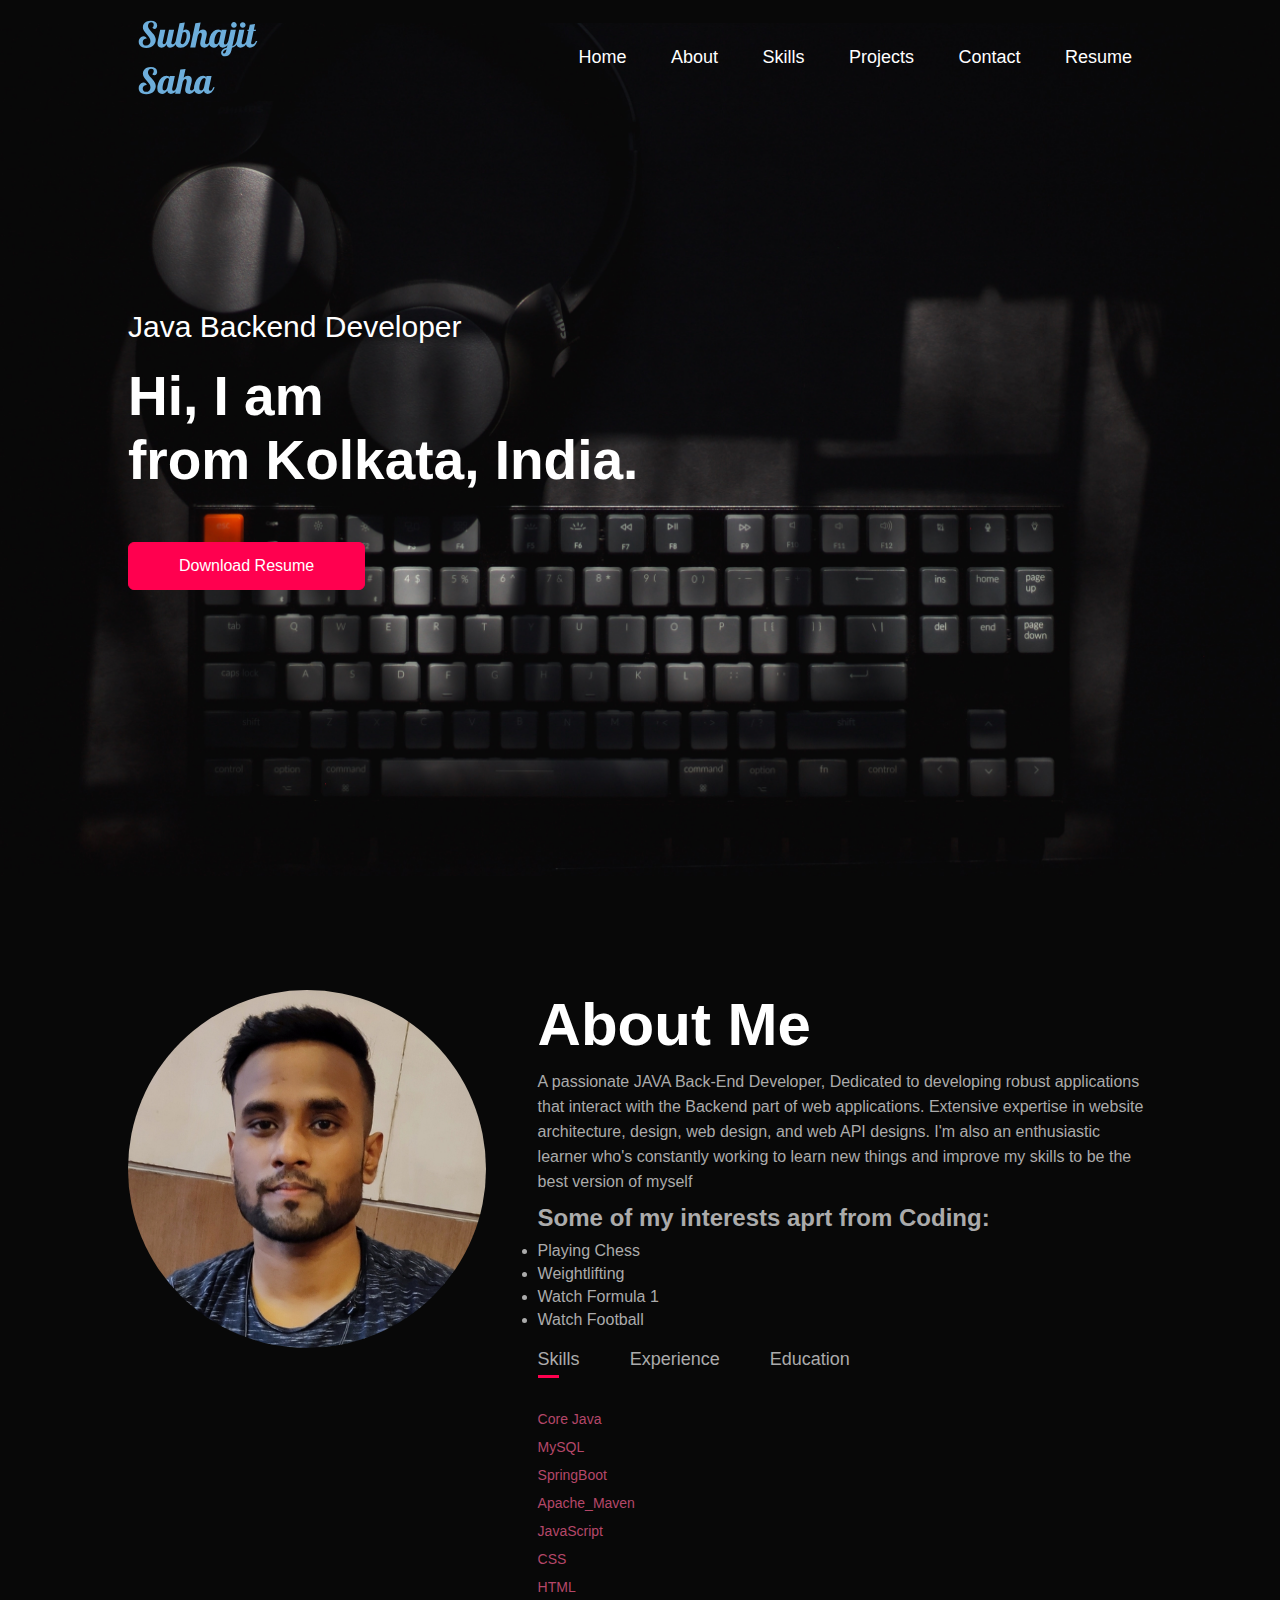
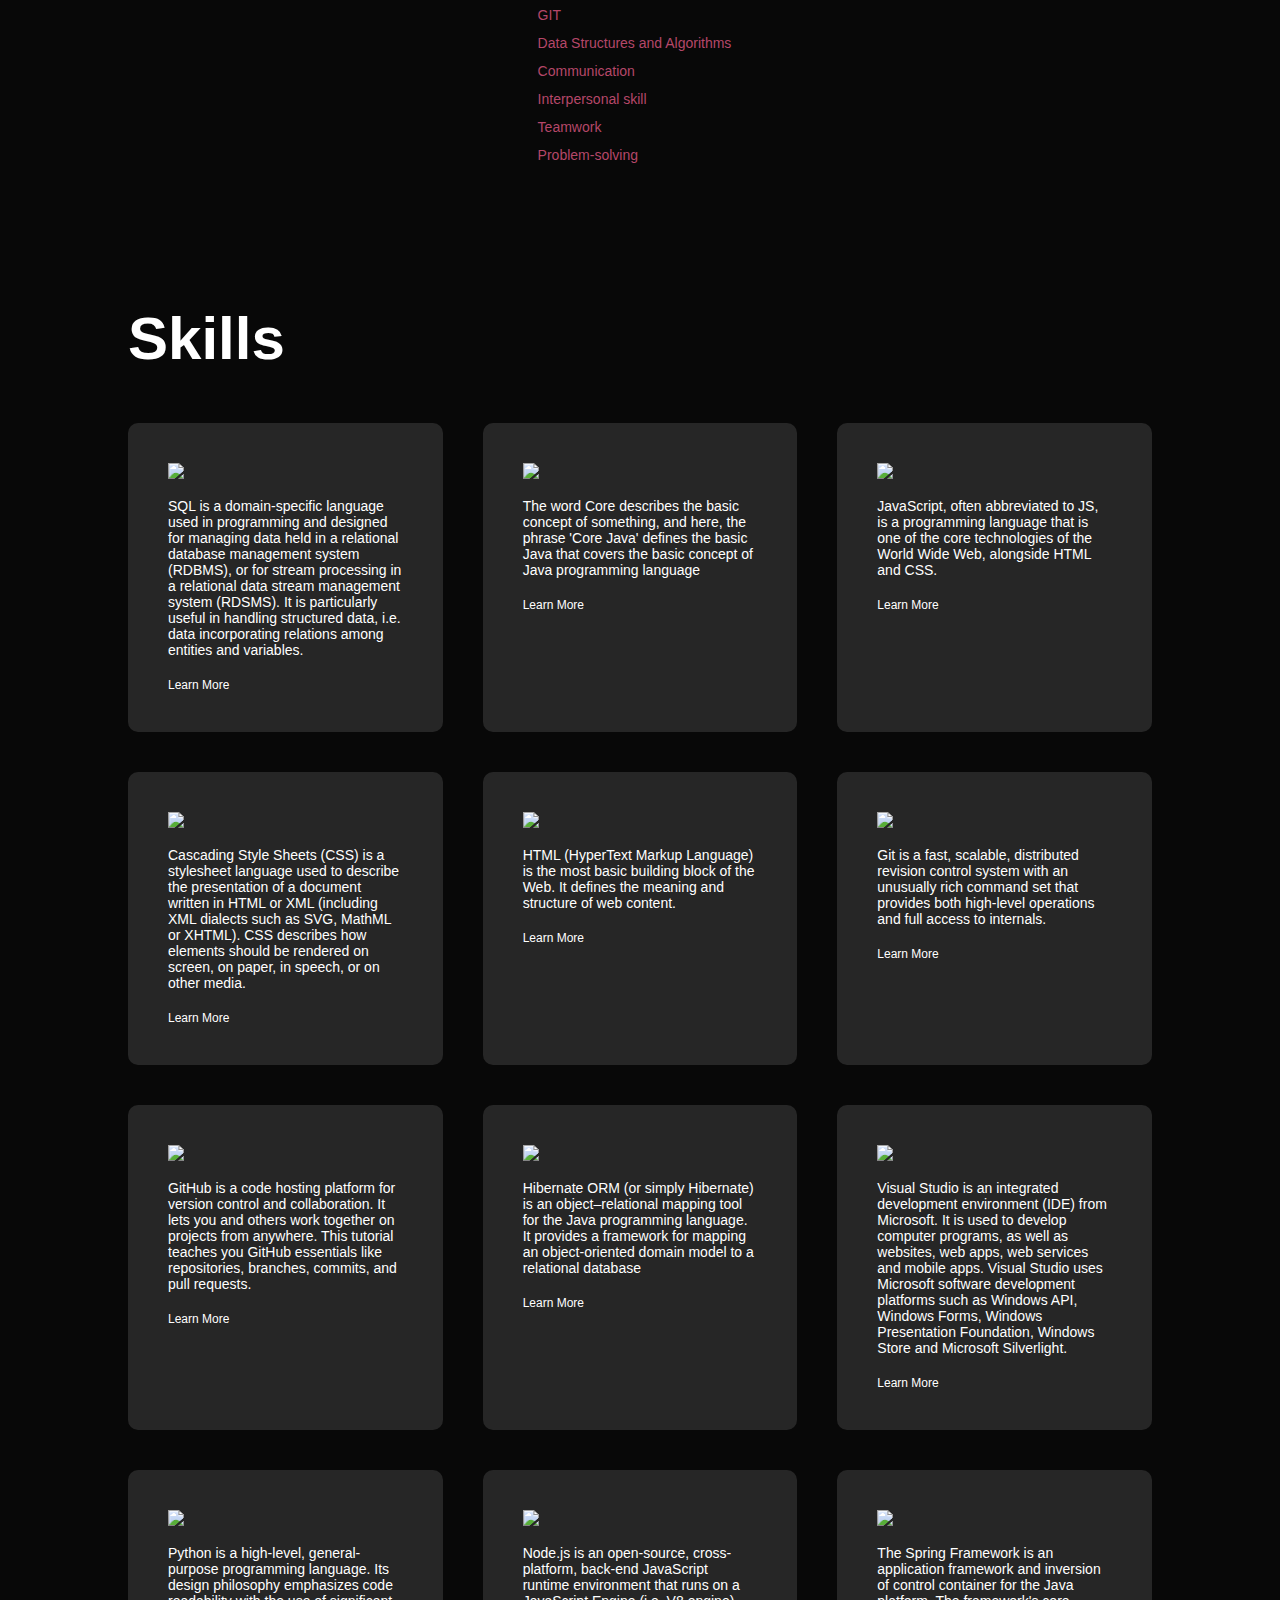
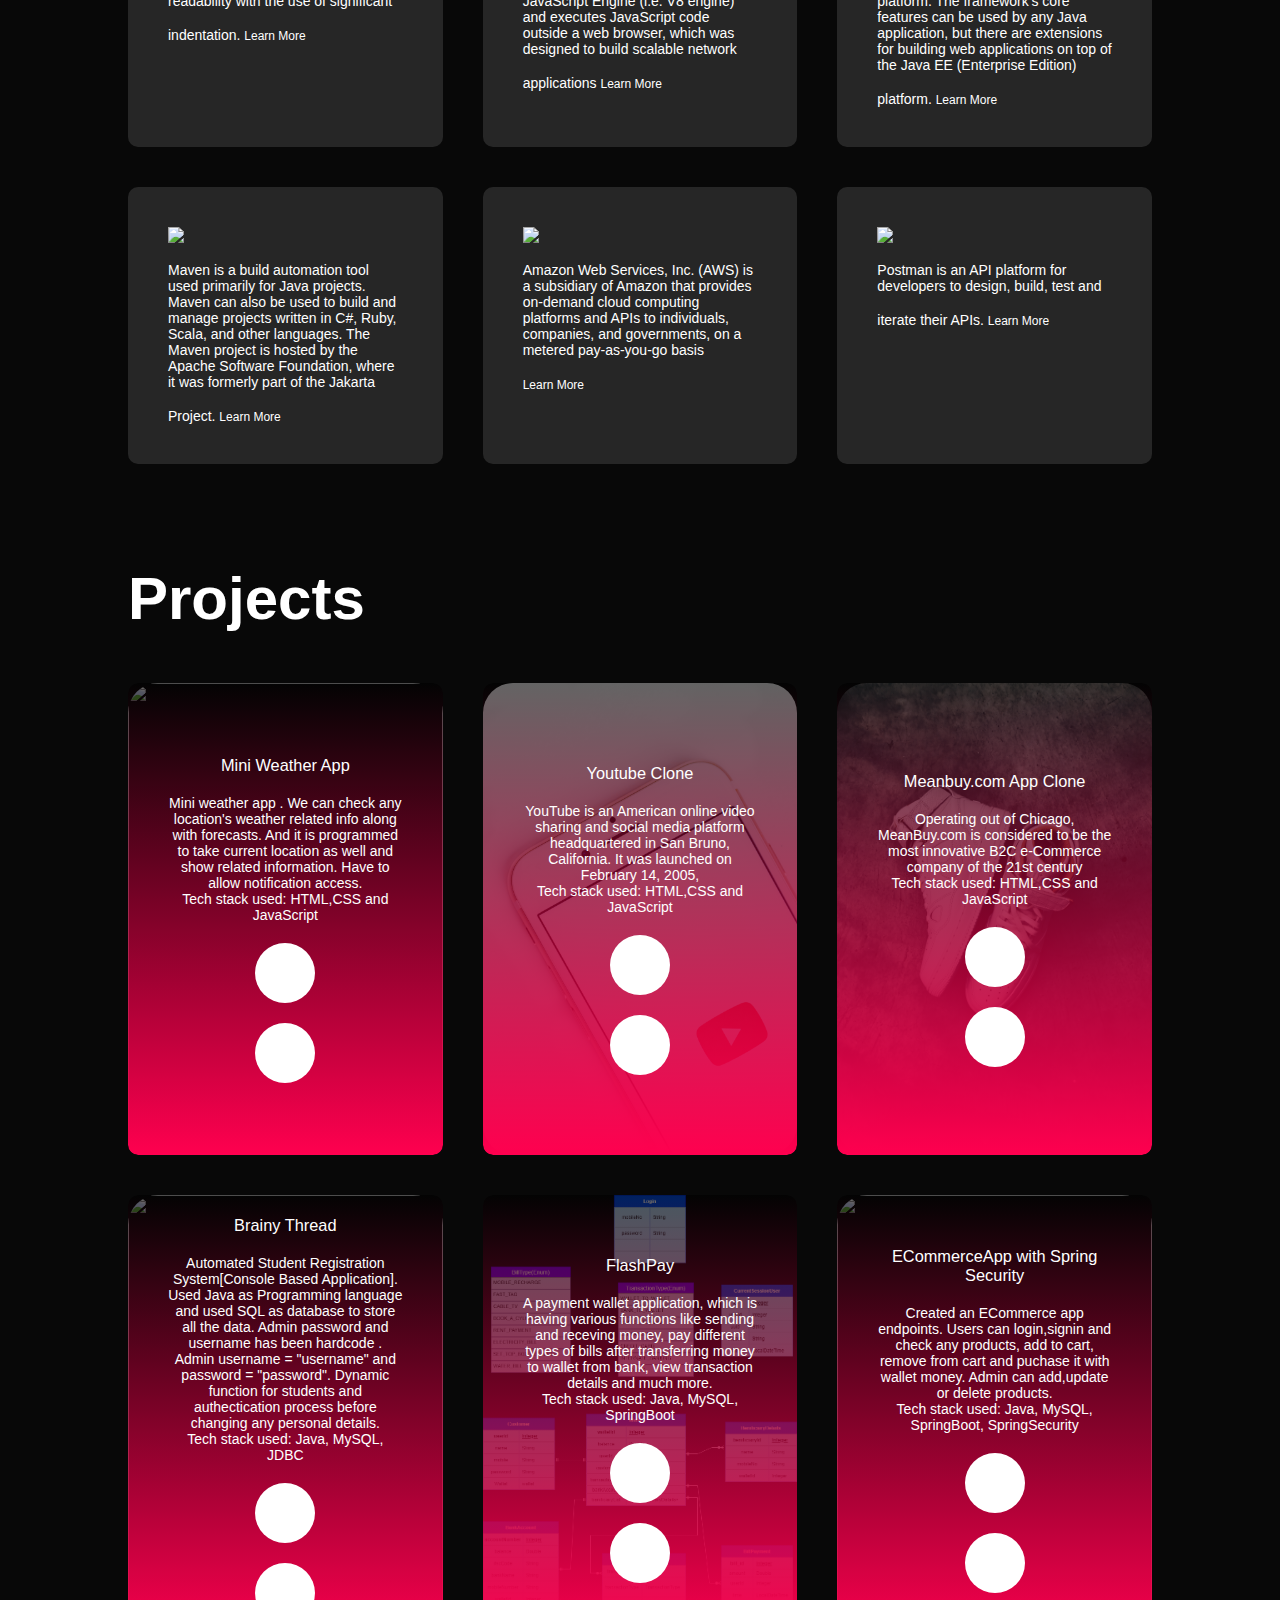
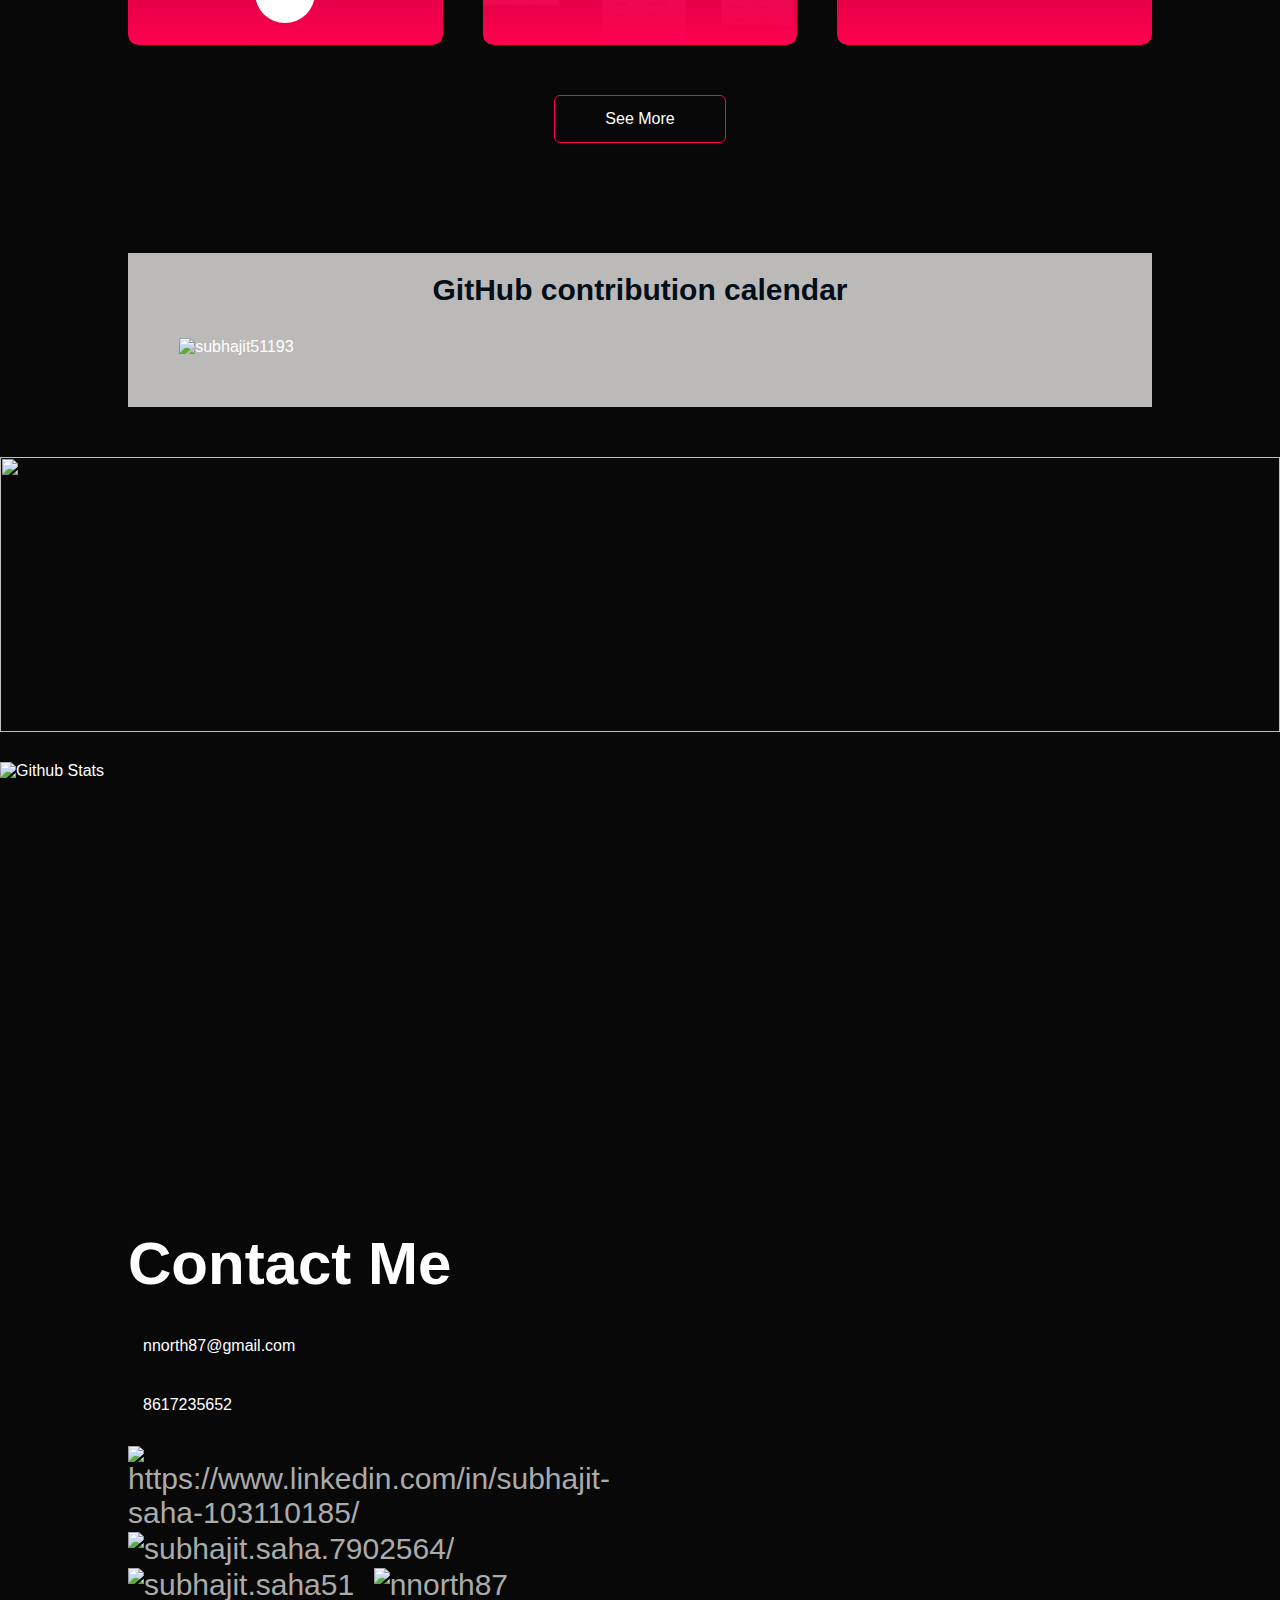
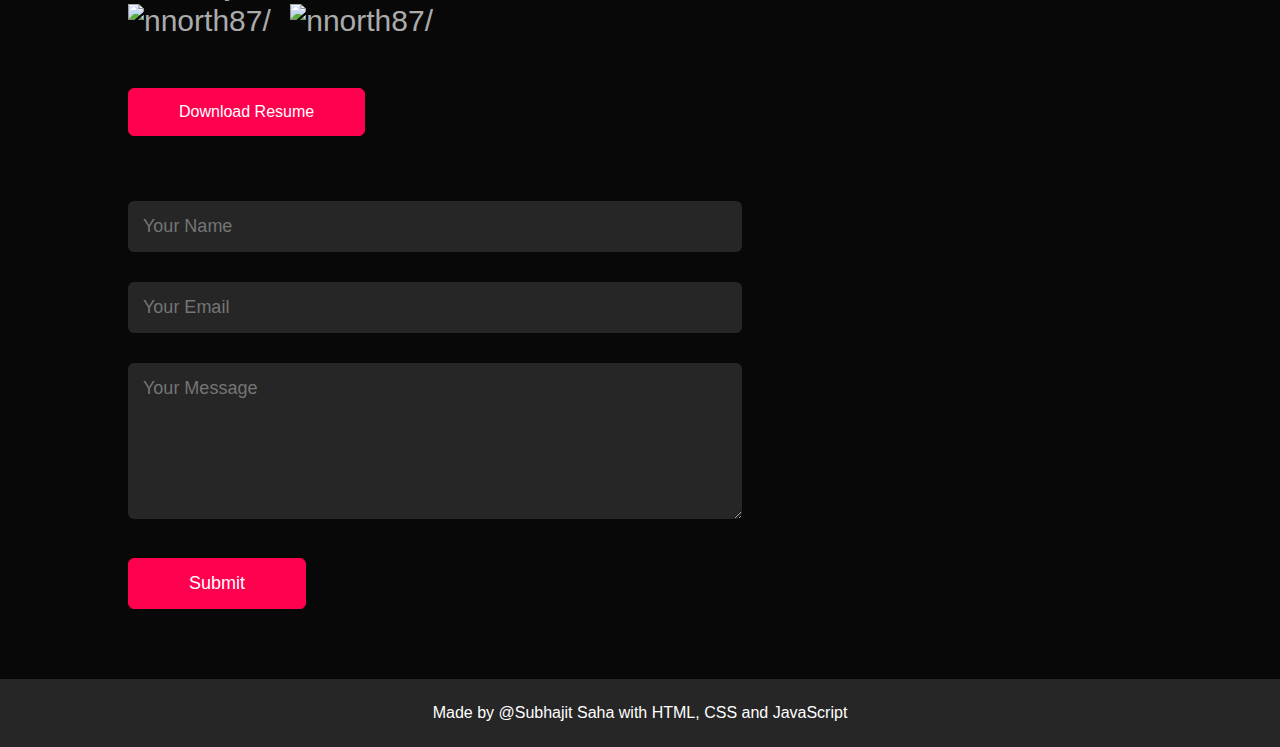
==== index.html @ 87688864 "updated" ====
<!DOCTYPE html>
<html lang="en">
  <script src="https://cdnjs.cloudflare.com/ajax/libs/typed.js/2.0.12/typed.min.js"></script>
  <head>
    <meta charset="UTF-8" />
    <meta http-equiv="X-UA-Compatible" content="IE=edge" />
    <meta name="viewport" content="width=device-width, initial-scale=1.0" />
    <title>SubhajitSaha-Portfolio</title>
    <link rel="stylesheet" href="style.css" />
    <link
      rel="stylesheet"
      href="https://unpkg.com/github-calendar@latest/dist/github-calendar-responsive.css"
    />
    <script
      src="https://kit.fontawesome.com/d933cbcb33.js"
      crossorigin="anonymous"
    ></script>
    <script src="https://unpkg.com/github-calendar@latest/dist/github-calendar.min.js"></script>
  </head>
  <body>
    <div id="header">
      <div class="container">
        <nav id="navbar">
          <img src="/Images/logo.svg" class="logo" />
          <ul id="sidemenu">
            <li><a href="#header">Home</a></li>
            <li><a href="#about">About</a></li>
            <li><a href="#services">Skills</a></li>
            <li><a href="#projects">Projects</a></li>
            <li><a href="#contact">Contact</a></li>
            <li>
              <a href="/CV/Subhajit_Saha_Resume.pdf" download class=""
                >Resume</a
              >
            </li>
            <!-- <i class="fa-sharp fa-solid fa-xmark"></i> -->
            <i class="fas fa-times" onclick="closemenu()"></i>
          </ul>
          <i class="fas fa-bars" onclick="openmenu()"></i>
        </nav>
        <div class="header-text">
          <p>Java Backend Developer</p>
          <h1>
            Hi, I am <span class="typing"></span><br />from Kolkata, India.
          </h1>
        </div>
        <a href="/CV/Subhajit_Saha_Resume.pdf" download class="btn btn2"
          >Download Resume</a
        >
        <!-- <a href="/CV/Subhajit_resume.pdf" class="btn">Download Resume</a> -->
      </div>
    </div>

    <!-- ============================ABOUT=========================================== -->

    <div id="about">
      <div class="container">
        <div class="row">
          <div class="about-col-1">
            <img src="/Images/T034U5VTU6T-U039U0AJQKU-91b35557389d-512.jpeg" />
          </div>
          <div class="about-col-2">
            <h1 class="sub-title">About Me</h1>
            <p>
              A passionate JAVA Back-End Developer, Dedicated to developing
              robust applications that interact with the Backend part of web
              applications. Extensive expertise in website architecture, design,
              web design, and web API designs. I'm also an enthusiastic learner
              who's constantly working to learn new things and improve my skills
              to be the best version of myself
            </p>
            <h2>Some of my interests aprt from Coding:</h2>
            <li>Playing Chess</li>
            <li>Weightlifting</li>
            <li>Watch Formula 1</li>
            <li>Watch Football</li>
            <div class="tab-titles">
              <p class="tab-links active-link" onclick="opentab('skills')">
                Skills
              </p>
              <p class="tab-links" onclick="opentab('experience')">
                Experience
              </p>
              <p class="tab-links" onclick="opentab('education')">Education</p>
            </div>
            <div class="tab-contents active-tab" id="skills">
              <ul>
                <li><span>Core Java</span><br /></li>
                <li><span>MySQL</span><br /></li>
                <li><span>SpringBoot</span><br /></li>
                <li><span>Apache_Maven</span><br /></li>
                <li><span>JavaScript</span><br /></li>
                <li><span>CSS</span><br /></li>
                <li><span>HTML</span><br /></li>
                <li><span>GIT</span><br /></li>
                <li><span>Data Structures and Algorithms</span><br /></li>
                <li><span>Communication</span><br /></li>
                <li><span>Interpersonal skill</span><br /></li>
                <li><span>Teamwork</span><br /></li>
                <li><span>Problem-solving</span><br /></li>
              </ul>
            </div>
            <div class="tab-contents" id="experience">
              <ul>
                <li>
                  <span>2021 - 2022</span><br />SDS Associate (C)[S] at
                  Amazon.com(Temporary Profile).
                </li>
                <li><span>2018 - 2021</span><br />CSA at Concentrix</li>
                <li><span>2017 - 2018</span><br />CCE at Aegis Limited</li>
              </ul>
            </div>
            <div class="tab-contents" id="education">
              <ul>
                <li>
                  <span>2022</span><br />Full Stack Web Development from Masai
                  School
                </li>
                <li>
                  <span>2014</span><br />BCS from Indira Gandhi National Open
                  University(Incomplete)
                </li>
                <li>
                  <span>2011</span><br />HS from Bagmari Manicktala Govt
                  Sponsored Higher Secondary School
                </li>
              </ul>
            </div>
          </div>
        </div>
      </div>
    </div>

    <!-- ================================================Toolkits================================ -->

    <div id="services">
      <div class="container">
        <h1 class="sub-title">Skills</h1>
        <div class="services-list">
          <div>
            <img
              height="64px"
              src="https://www.vectorlogo.zone/logos/mysql/mysql-ar21.svg"
            />
            <br />
            <br />
            <p>
              SQL is a domain-specific language used in programming and designed
              for managing data held in a relational database management system
              (RDBMS), or for stream processing in a relational data stream
              management system (RDSMS). It is particularly useful in handling
              structured data, i.e. data incorporating relations among entities
              and variables.
            </p>
            <a href="https://en.wikipedia.org/wiki/SQL" target="_blank"
              >Learn More</a
            >
          </div>
          <div>
            <img
              height="64px"
              src="https://www.vectorlogo.zone/logos/java/java-ar21.svg"
            />
            <br />
            <br />
            <p>
              The word Core describes the basic concept of something, and here,
              the phrase 'Core Java' defines the basic Java that covers the
              basic concept of Java programming language
            </p>
            <a
              href="https://www.javatpoint.com/what-is-core-java#:~:text=The%20Java%20SE%20is%20a,quite%20familiar%20Java%20SE%20implementation."
              target="_blank"
              >Learn More</a
            >
          </div>
          <div>
            <img
              height="64px"
              src="https://cdn.svgporn.com/logos/javascript.svg"
            />
            <br />
            <br />
            <p>
              JavaScript, often abbreviated to JS, is a programming language
              that is one of the core technologies of the World Wide Web,
              alongside HTML and CSS.
            </p>
            <a
              href="https://developer.mozilla.org/en-US/docs/Web/JavaScript"
              target="_blank"
              >Learn More</a
            >
          </div>
          <div>
            <img height="64px" src="https://cdn.svgporn.com/logos/css-3.svg" />
            <br />
            <br />
            <p>
              Cascading Style Sheets (CSS) is a stylesheet language used to
              describe the presentation of a document written in HTML or XML
              (including XML dialects such as SVG, MathML or XHTML). CSS
              describes how elements should be rendered on screen, on paper, in
              speech, or on other media.
            </p>
            <a
              href="https://developer.mozilla.org/en-US/docs/Web/CSS"
              target="_blank"
              >Learn More</a
            >
          </div>
          <div>
            <img height="64px" src="https://cdn.svgporn.com/logos/html-5.svg" />
            <br />
            <br />
            <p>
              HTML (HyperText Markup Language) is the most basic building block
              of the Web. It defines the meaning and structure of web content.
            </p>
            <a
              href="https://developer.mozilla.org/en-US/docs/Web/HTML"
              target="_blank"
              >Learn More</a
            >
          </div>
          <div>
            <img
              height="64px"
              src="https://cdn.svgporn.com/logos/git-icon.svg"
            />
            <br />
            <br />
            <p>
              Git is a fast, scalable, distributed revision control system with
              an unusually rich command set that provides both high-level
              operations and full access to internals.
            </p>
            <a href="https://docs.github.com/en" target="_blank">Learn More</a>
          </div>
          <div>
            <img
              height="64px"
              src="https://cdn.svgporn.com/logos/github-icon.svg"
            />
            <br />
            <br />
            <p>
              GitHub is a code hosting platform for version control and
              collaboration. It lets you and others work together on projects
              from anywhere. This tutorial teaches you GitHub essentials like
              repositories, branches, commits, and pull requests.
            </p>
            <a href="https://github.com/" target="_blank">Learn More</a>
          </div>
          <div>
            <img
              height="64px"
              src="https://cdn.svgporn.com/logos/hibernate.svg"
            />
            <br />
            <br />
            <p>
              Hibernate ORM (or simply Hibernate) is an object–relational
              mapping tool for the Java programming language. It provides a
              framework for mapping an object-oriented domain model to a
              relational database
            </p>
            <a
              href="https://en.wikipedia.org/wiki/Hibernate_(framework)"
              target="_blank"
              >Learn More</a
            >
          </div>
          <div>
            <img
              height="64px"
              src="https://cdn.svgporn.com/logos/visual-studio-code.svg"
            />
            <br />
            <br />
            <p>
              Visual Studio is an integrated development environment (IDE) from
              Microsoft. It is used to develop computer programs, as well as
              websites, web apps, web services and mobile apps. Visual Studio
              uses Microsoft software development platforms such as Windows API,
              Windows Forms, Windows Presentation Foundation, Windows Store and
              Microsoft Silverlight.
              <a
                href="https://en.wikipedia.org/wiki/Visual_Studio"
                target="_blank"
                >Learn More</a
              >
            </p>
          </div>

          <div>
            <img height="64px" src="https://cdn.svgporn.com/logos/python.svg" />
            <br />
            <br />
            <p>
              Python is a high-level, general-purpose programming language. Its
              design philosophy emphasizes code readability with the use of
              significant indentation.
              <a
                href="https://en.wikipedia.org/wiki/Python_(programming_language)"
                target="_blank"
                >Learn More</a
              >
            </p>
          </div>

          <div>
            <img height="64px" src="https://cdn.svgporn.com/logos/nodejs.svg" />
            <br />
            <br />
            <p>
              Node.js is an open-source, cross-platform, back-end JavaScript
              runtime environment that runs on a JavaScript Engine (i.e. V8
              engine) and executes JavaScript code outside a web browser, which
              was designed to build scalable network applications
              <a href="https://en.wikipedia.org/wiki/Node.js" target="_blank"
                >Learn More</a
              >
            </p>
          </div>

          <div>
            <img height="64px" src="https://cdn.svgporn.com/logos/spring.svg" />
            <br />
            <br />
            <p>
              The Spring Framework is an application framework and inversion of
              control container for the Java platform. The framework's core
              features can be used by any Java application, but there are
              extensions for building web applications on top of the Java EE
              (Enterprise Edition) platform.
              <a
                href="https://en.wikipedia.org/wiki/Spring_Framework"
                target="_blank"
                >Learn More</a
              >
            </p>
          </div>

          <div>
            <img height="64px" src="https://cdn.svgporn.com/logos/maven.svg" />
            <br />
            <br />
            <p>
              Maven is a build automation tool used primarily for Java projects.
              Maven can also be used to build and manage projects written in C#,
              Ruby, Scala, and other languages. The Maven project is hosted by
              the Apache Software Foundation, where it was formerly part of the
              Jakarta Project.
              <a
                href="https://en.wikipedia.org/wiki/Apache_Maven"
                target="_blank"
                >Learn More</a
              >
            </p>
          </div>

          <div>
            <img height="64px" src="https://cdn.svgporn.com/logos/aws.svg" />
            <br />
            <br />
            <p>
              Amazon Web Services, Inc. (AWS) is a subsidiary of Amazon that
              provides on-demand cloud computing platforms and APIs to
              individuals, companies, and governments, on a metered
              pay-as-you-go basis
              <a
                href="https://en.wikipedia.org/wiki/Amazon_Web_Services"
                target="_blank"
                >Learn More</a
              >
            </p>
          </div>
          <div>
            <img
              height="64px"
              src="https://cdn.svgporn.com/logos/postman.svg"
            />
            <br />
            <br />
            <p>
              Postman is an API platform for developers to design, build, test
              and iterate their APIs.
              <a
                href="https://en.wikipedia.org/wiki/Postman_(software)"
                target="_blank"
                >Learn More</a
              >
            </p>
          </div>
        </div>
      </div>
    </div>
  </body>

  <!-- =================================Projects========================================== -->
  <div id="projects">
    <div class="container">
      <h1 class="sub-title">Projects</h1>
      <div class="work-list">
        <div class="work">
          <img src="/Images/nasa-i9w4Uy1pU-s-unsplash.jpg" alt="" />
          <div class="layer">
            <h3>Mini Weather App</h3>
            <p>
              Mini weather app . We can check any location's weather related
              info along with forecasts. And it is programmed to take current
              location as well and show related information. Have to allow
              notification access.
            </p>
            <p>Tech stack used: HTML,CSS and JavaScript</p>
            <a href="https://ornate-pegasus-cb01a7.netlify.app/" target="_blank"
              ><i class="fa-solid fa-link"></i
            ></a>
            <a
              href="https://github.com/subhajit51193/Mini-Weather-App"
              target="_blank"
              ><i class="fa-brands fa-github"></i
            ></a>
          </div>
        </div>
        <div class="work">
          <img src="/Images/sara-kurfess-7y-Fr59_MmI-unsplash.jpg" alt="" />
          <div class="layer">
            <h3>Youtube Clone</h3>
            <p>
              YouTube is an American online video sharing and social media
              platform headquartered in San Bruno, California. It was launched
              on February 14, 2005,
            </p>
            <p>Tech stack used: HTML,CSS and JavaScript</p>
            <a
              href="https://incomparable-kashata-7aae74.netlify.app/"
              target="_blank"
              ><i class="fa-solid fa-link"></i
            ></a>
            <a
              href="https://github.com/subhajit51193/Youtube-Clone"
              target="_blank"
              ><i class="fa-brands fa-github"></i
            ></a>
          </div>
        </div>
        <div class="work">
          <img src="/Images/xavier-teo-SxAXphIPWeg-unsplash.jpg" alt="" />
          <div class="layer">
            <h3>Meanbuy.com App Clone</h3>
            <p>
              Operating out of Chicago, MeanBuy.com is considered to be the most
              innovative B2C e-Commerce company of the 21st century
            </p>
            <p>Tech stack used: HTML,CSS and JavaScript</p>
            <a
              href="https://extraordinary-bunny-1545e0.netlify.app/"
              target="_blank"
              ><i class="fa-solid fa-link"></i
            ></a>
            <a
              href="https://github.com/subhajit51193/Meanbuy.com2"
              target="_blank"
              ><i class="fa-brands fa-github"></i
            ></a>
          </div>
        </div>
        <div class="work">
          <img src="" alt="" />
          <div class="layer">
            <h3>Brainy Thread</h3>
            <p>
              Automated Student Registration System[Console Based Application]. Used Java as Programming language and used SQL as database to store all the data. Admin password and username has been hardcode . Admin username = "username" and password = "password".

              Dynamic function for students and authectication process before changing any personal details.
            </p>
            <p>Tech stack used: Java, MySQL, JDBC</p>
            <a href="https://drive.google.com/file/d/1gejzCECf3K_gC9GdZv6WgUCN7Ec9jI_i/view" target="_blank"
              ><i class="fa-solid fa-link"></i
            ></a>
            <a
              href="https://github.com/subhajit51193/brainy-thread-7805"
              target="_blank"
              ><i class="fa-brands fa-github"></i
            ></a>
          </div>
        </div>
        <div class="work">
          <img src="/Images/FlashPay_ER_Diagram.png" alt="" />
          <div class="layer">
            <h3>FlashPay</h3>
            <p>
              A payment wallet application, which is having various functions
              like sending and receving money, pay different types of bills
              after transferring money to wallet from bank, view transaction
              details and much more.
            </p>
            <p>Tech stack used: Java, MySQL, SpringBoot</p>
            <a
              href="https://drive.google.com/file/d/1XUMHns91pC3IAa4KJ3Y5UB7JCR_wcF6y/view"
              target="_blank"
              ><i class="fa-solid fa-link"></i
            ></a>
            <a href="https://github.com/subhajit51193/FlashPay" target="_blank"
              ><i class="fa-brands fa-github"></i
            ></a>
          </div>
        </div>
        <div class="work">
          <img src="" alt="" />
          <div class="layer">
            <h3>ECommerceApp with Spring Security</h3>
            <p>
              Created an ECommerce app endpoints. Users can login,signin and check any products, add to cart, remove from cart and puchase it with wallet money.
              Admin can add,update or delete products.
            </p>
            <p>Tech stack used: Java, MySQL, SpringBoot, SpringSecurity</p>
            <a
              href="https://drive.google.com/file/d/1AfYGaK2gYr1ww1z252G8yTgjWjwcHAOH/view?usp=sharing"
              target="_blank"
              ><i class="fa-solid fa-link"></i
            ></a>
            <a href="https://github.com/subhajit51193/EcommerceApp" target="_blank"
              ><i class="fa-brands fa-github"></i
            ></a>
          </div>
        </div>
      </div>
      <a href="#" class="btn">See More</a>
    </div>
  </div>

  <!-- =============================================Github calander=========================== -->

  <div
    class="profile-title"
    style="
      background-color: #bcb9b9;
      width: 80%;
      margin: auto;
      margin-bottom: 50px;
    "
  >
    <h4
      class="mb-0"
      style="
        text-align: center;
        color: rgb(2, 14, 24);
        font-size: 30px;
        margin-bottom: -2%;
        padding-top: 20px;
      "
    >
      GitHub contribution calendar
    </h4>
    <img
      src="https://ghchart.rshah.org/subhajit51193"
      alt="subhajit51193"
      style="width: 90%; height: auto; margin-top: 5vh; margin: 5%"
    />
  </div>

  <!-- ================================= -->

  <!-- =============================================Github Stats=========================== -->

  <div class="profile-title">
    <div style="display: flex">
      <img
        align="left"
        src="https://activity-graph.herokuapp.com/graph?username=subhajit51193&bg_color=ffffff&color=000080&line=138808&point=ff9933&area=true"
        height="275px"
        width="100%"
      />
    </div>
    <div>
      <img
        align="left"
        src="https://github-readme-stats.vercel.app/api?username=subhajit51193&theme=flag-india&show_icons=true&count_private=true"
        alt="Github Stats"
        height="255px"
        width="100%"
        style="margin-top: 30px"
      />
    </div>
    <img style="width: 90%; height: auto; margin-top: 5vh; margin: 5%" />
  </div>

  <!-- ================================= -->

  <!-- =============================================Contact======================= -->
  <div id="contact">
    <div class="container">
      <div class="row">
        <div class="contact-left">
          <h1 class="sub-title">Contact Me</h1>
          <p><i class="fa-solid fa-envelope"></i> nnorth87@gmail.com</p>
          <p><i class="fa-solid fa-phone"></i> 8617235652</p>
          <div class="social-icons">
            <a
              href="https://www.linkedin.com/in/subhajit-saha-103110185/"
              target="blank"
              ><img
                align="center"
                src="https://raw.githubusercontent.com/rahuldkjain/github-profile-readme-generator/master/src/images/icons/Social/linked-in-alt.svg"
                alt="https://www.linkedin.com/in/subhajit-saha-103110185/"
                height="20"
                width="30"
            /></a>
            <a href="https://fb.com/subhajit.saha.7902564/" target="blank"
              ><img
                align="center"
                src="https://raw.githubusercontent.com/rahuldkjain/github-profile-readme-generator/master/src/images/icons/Social/facebook.svg"
                alt="subhajit.saha.7902564/"
                height="20"
                width="30"
            /></a>
            <a href="https://instagram.com/subhajit.saha51" target="blank"
              ><img
                align="center"
                src="https://raw.githubusercontent.com/rahuldkjain/github-profile-readme-generator/master/src/images/icons/Social/instagram.svg"
                alt="subhajit.saha51"
                height="20"
                width="30"
            /></a>
            <a href="https://www.hackerrank.com/nnorth87" target="blank"
              ><img
                align="center"
                src="https://raw.githubusercontent.com/rahuldkjain/github-profile-readme-generator/master/src/images/icons/Social/hackerrank.svg"
                alt="nnorth87"
                height="20"
                width="30"
            /></a>
            <a href="https://www.leetcode.com/nnorth87/" target="blank"
              ><img
                align="center"
                src="https://raw.githubusercontent.com/rahuldkjain/github-profile-readme-generator/master/src/images/icons/Social/leet-code.svg"
                alt="nnorth87/"
                height="20"
                width="30"
            /></a>
            <a href="https://github.com/subhajit51193" target="blank"
              ><img
                align="center"
                src="https://raw.githubusercontent.com/rahuldkjain/github-profile-readme-generator/master/src/images/icons/Social/github.svg"
                alt="nnorth87/"
                height="20"
                width="30"
            /></a>
          </div>
          <a href="/CV/Subhajit_Saha_Resume.pdf" download class="btn btn2"
            >Download Resume</a
          >
        </div>
        <div class="contact-right">
          <form action="" name="submit-to-google-sheet">
            <input type="text" name="Name" placeholder="Your Name" required />
            <input
              type="email"
              name="Email"
              placeholder="Your Email"
              required
            />
            <textarea
              name="Message"
              rows="6"
              placeholder="Your Message"
            ></textarea>
            <button type="submit" class="btn btn2">Submit</button>
          </form>
          <span id="msg"></span>
        </div>
      </div>
    </div>
  </div>

  <div class="copyright">
    <p>
      Made by @Subhajit Saha with <i class="fa-solid fa-heart"></i> HTML, CSS
      and JavaScript
    </p>
  </div>
</html>

<script>
  var tablinks = document.getElementsByClassName("tab-links");
  var tabcontents = document.getElementsByClassName("tab-contents");
  function opentab(tabname) {
    for (tablink of tablinks) {
      tablink.classList.remove("active-link");
    }
    for (tabcontent of tabcontents) {
      tabcontent.classList.remove("active-tab");
    }

    event.currentTarget.classList.add("active-link");
    document.getElementById(tabname).classList.add("active-tab");
  }

  // ===========================

  var sidemenu = document.getElementById("sidemenu");

  function openmenu() {
    sidemenu.style.right = "0";
  }

  function closemenu() {
    sidemenu.style.right = "-200px";
  }

  // ===========================

  var typed = new Typed(".typing", {
    strings: [
      "Subhajit Saha",
      "a Backend Developer",
      "always eager to learn new things",
      "currently learning about AWS",
    ],
    typeSpeed: 100,
    backSpeed: 60,
    loop: true,
  });
</script>
<script>
  const scriptURL =
    "https://script.google.com/macros/s/AKfycbw2y4xRQI_R-gyW4N6pEykvRLQfsBml6p3ZrIE8DjG-SIGwjY4Gk1h3ZfiDhZACOXxYBQ/exec";
  const form = document.forms["submit-to-google-sheet"];
  const msg = document.getElementById("msg");

  form.addEventListener("submit", (e) => {
    e.preventDefault();
    fetch(scriptURL, { method: "POST", body: new FormData(form) })
      .then((response) => {
        msg.innerHTML = "Message sent successfully!";
        setTimeout(function () {
          msg.innerHTML = "";
        }, 5000);
        form.reset();
      })
      .catch((error) => console.error("Error!", error.message));
  });
</script>
<script>
  GitHubCalendar(".calendar", "your-username");
  // or enable responsive functionality
  GitHubCalendar(".calendar", "subhajit51193", { responsive: true });

  // ==================stucky navbar

  var navbar = document.getElementById("navbar");
  var menu = document.getElementById("sidemenu");
  window.onscroll = function () {
    if (window.pageYOffset >= menu.offsetTop) {
      navbar.classList.add("sticky");
    } else {
      navbar.classList.remove("sticky");
    }
  };
</script>
---- style.css ----
*{
    margin: 0;
    padding: 0;
    font-family:sans-serif;
    box-sizing: border-box;
    text-decoration: none;
}
html{
    scroll-behavior: smooth;
}

body{
    background-color: #080808;
    color: #fff;

}
#header{
    width: 100%;
    height: 100vh;
    /* outline: 2px solid white; */
    background-image: url(/Images/quinton-coetzee-gpa8Y_Fk7Rg-unsplash.jpg);
    background-repeat: no-repeat;
    background-size: 100%;
    background-position: center right;
}
.container{
    padding: 10px 10%;
    
}
nav{
    width: 100%;
    display: flex;
    align-items: center;
    justify-content: space-between;
    z-index: 1;
}
/* ====================stickey property====== */
nav.sticky{
    position: fixed;
    top: 0;
    left: 0;
    padding: 10px 8%;
    background: #000;
    display: flex;
    align-items: center;
    justify-content: space-between;
    transition: padding 1s;
    overflow: hidden;
}
nav.sticky ul{
    width: auto;
}
/* ============================================= */
.logo{
    width: 140px;
}
nav ul li{
    display: inline-block;
    list-style: none;
    margin: 10px 20px;
}
nav ul li a{
    color: #fff;
    text-decoration: none;
    font-size: 18px;
    position: relative;
}

nav ul li a::after{
    content: '';
    width: 0;
    height: 3px;
    background: #ff004f;
    position: absolute;
    left: 0;
    bottom: -6px;
    transition: 0.5s;

}

nav ul li a:hover::after{
    width: 100%;
}

.header-text{
    margin-top: 20%;
    font-size: 30px;
}

.header-text h1{
    font-size: 55px;
    margin-top: 20px;
}

.header-text h1 span{
    color: #ff004f;
}

/* ======================ABOUT======================== */

#about{
    padding: 80px 0;
    color: #ababab;

}
.row{
    display: flex;
    justify-content: space-between;
    flex-wrap: wrap;
}
.about-col-1{
    flex-basis: 35%;

}
.about-col-1 img{
    width: 100%;
    border-radius: 100%;
}
.about-col-2{
    flex-basis: 60%;

}

.about-col-2> h2{
    margin-bottom: 10px;
    margin-top: 10px;
}
.about-col-2> p{
    line-height: 25px;
}

.about-col-2> li{
    margin-bottom: 5px;
}

.sub-title{
    font-size: 60px;
    font-weight: 600;
    color: #fff;
    margin-bottom: 10px;
}

.tab-titles{
    display: flex;
    margin: 20px 0 40px;
}
.tab-links{
    margin-right: 50px;
    font-size: 18px;
    font-weight: 500;
    cursor: pointer;
    position: relative;   
}

.tab-links::after{
    content: '';
    width: 0;
    height: 3px;
    background: #ff004f;
    position: absolute;
    left: 0;
    bottom: -8px;
    transition: 0.5s;

}
.tab-links.active-link::after{
    width: 50%;
}

.tab-contents ul li{
    list-style: none;
    margin: 10px 0;

}
.tab-contents ul li span{
    color: #b54769;
    font-size: 14px;
}
.tab-contents{
    display: none;
}
.tab-contents.active-tab{
    display: block;
}

/* =============================Projects=============================== */

#services{
    padding: 30px 0;
}

.services-list{
    display: grid;
    grid-template-columns: repeat(auto-fit,minmax(250px,1fr));
    grid-gap: 40px;
    margin-top: 50px;
}
.services-list div{
    background: #262626;
    padding: 40px;
    font-size: 14px;
    font-weight: 300;
    border-radius: 10px;
    transition: background 0.5s, transform 0.5s;
}
.services-list div i{
    font-size: 50px;
    margin-bottom: 30px;

}
.services-list div h2{
    font-size: 30px;
    font-weight: 500;
    margin-bottom: 15px;
}
.services-list div a{
    text-decoration: none;
    color: #fff;
    font-size: 12px;
    margin-top: 20px;
    display: inline-block;
}
.services-list div:hover{
    background: #ff004f;
    transform: translateY(-10px);
}

/* ================================Projects==================================== */

#projects{
    padding: 50px 0;

}

.work-list{
    display: grid;
    grid-template-columns: repeat(auto-fit,minmax(250px,1fr));
    grid-gap: 40px;
    margin-top: 50px;
}
.work{
    border-radius: 10px;
    position: relative;
    overflow: hidden;
}
.work img{
    width: 100%;
    height: 100%;
    border-radius: 30px;
    display: block;
    transition: transform 0.5s;

}
.layer{
    width: 100%;
    height: 100%;
    background: linear-gradient(rgba(0,0,0,0.6), #ff004f);
    border-radius: 10px;
    position: absolute;
    left: 0;
    bottom: 0;
    overflow: hidden;
    display: flex;
    align-items: center;
    justify-content: center;
    flex-direction: column;
    padding: 0 40px;
    text-align: center;
    font-size: 14px;
    transition: height 0.5s;
}
.layer h3{
    font-weight: 500;
    margin-bottom: 20px;
}
.layer a{
    margin-top: 20px;
    color: #ff004f;
    text-decoration: none;
    font-size: 18px;
    line-height: 60px;
    background: #fff;
    width: 60px;
    height: 60px;
    border-radius: 50%;
    text-align: center;
}
.work:hover img{
    transform: scale(1.1);
}
.work:hover .layer{
    height: 100%;
}
.btn{
    display: block;
    margin: 50px auto;
    width: fit-content;
    border: 1px solid #ff004f;
    padding: 14px 50px;
    border-radius: 6px;
    text-decoration: none;
    color: #fff;
    transition: background 0.5s;
}
.btn:hover{
    background: #ff004f;

}

/* ======================calender======================== */


/* ===================================Contact===================== */
#contact{
    margin-top: 70px;
    margin-bottom: 50px;
}
.contact-left{
    flex-basis: 35%;
}
.contact-right{
    flex-basis: 60%;
}
.contact-left p{
    margin-top: 30px;

}
.contact-left p i{
    color: #ff004f;
    margin-right: 15px;
    font-size: 25px;
}
.social-icons{
    margin-top: 30px;
}
.social-icons a{
    text-decoration: none;
    font-size: 30px;
    margin-right: 15px;
    color: #ababab;
    display: inline-block;
    transition: transform 0.5s;
}
.social-icons a:hover{
    color: #ff004f;
    transform: translateY(-5px);
}
.btn.btn2{
    display: inline-block;
    background: #ff004f;
}
.contact-right form{
    width: 100%;

}
form input,form textarea{
    width: 100%;
    border: 0;
    outline: none;
    background: #262626;
    padding: 15px;
    margin: 15px 0;
    color: #fff;
    font-size: 18px;
    border-radius: 6px;
}
form .btn2{
    padding: 14px 60px;
    font-size: 18px;
    margin-top: 20px;
    cursor: pointer;

}
.copyright{
    width: 100%;
    text-align: center;
    padding: 25px 0;
    background: #262626;
    font-weight: 300;
    margin-top: 20px;
}
.copyright i{
    color: #ff004f;
}

/* =====================small========================== */

nav .fas{
    display: none;
}
@media only screen and (max-width:564px){
     #header{
        /* background-image: url(/Images/T034U5VTU6T-U039U0AJQKU-91b35557389d-512.jpeg); */
     }
     .header-text{
        margin-top: 100%;
        font-size: 16px;

     }
     .header-text h1{
        font-size: 30px;
        
     }
     nav .fas{
        display: block;
        font-size: 25px;
    }
    nav ul{
        background: #ff004f;
        position: fixed;
        top: 0;
        right: -200px;
        width: 200px;
        height: 100vh;
        padding-top: 50px;
        z-index: 2;
        transition: right 0.5s;
    }
    nav ul li{
        display: block;
        margin: 25px;

    }
    nav ul .fas{
        position: absolute;
        top: 25px;
        left: 25px;
        cursor: pointer;
    }
    .sub-title{
        font-size: 40px;
    }
    .about-col-1,.about-col-2{
        flex-basis: 100%;

    }
    .about-col-1{
        margin-bottom: 30px;

    }
    .about-col-2{
        font-size: 14px;

    }
    .tab-links{
        font-size: 16px;
        margin-right: 20px;
    }
    .contact-left, .contact-right{
        flex-basis: 100%;

    }
    .copyright{
        font-size: 14px;
    }
    .calender{
        border-radius: 10px;
        position: relative;
        overflow: hidden;
        
    }
}

#msg{
    color: #61b752;
    margin-top: -40px;
    display: block;

}
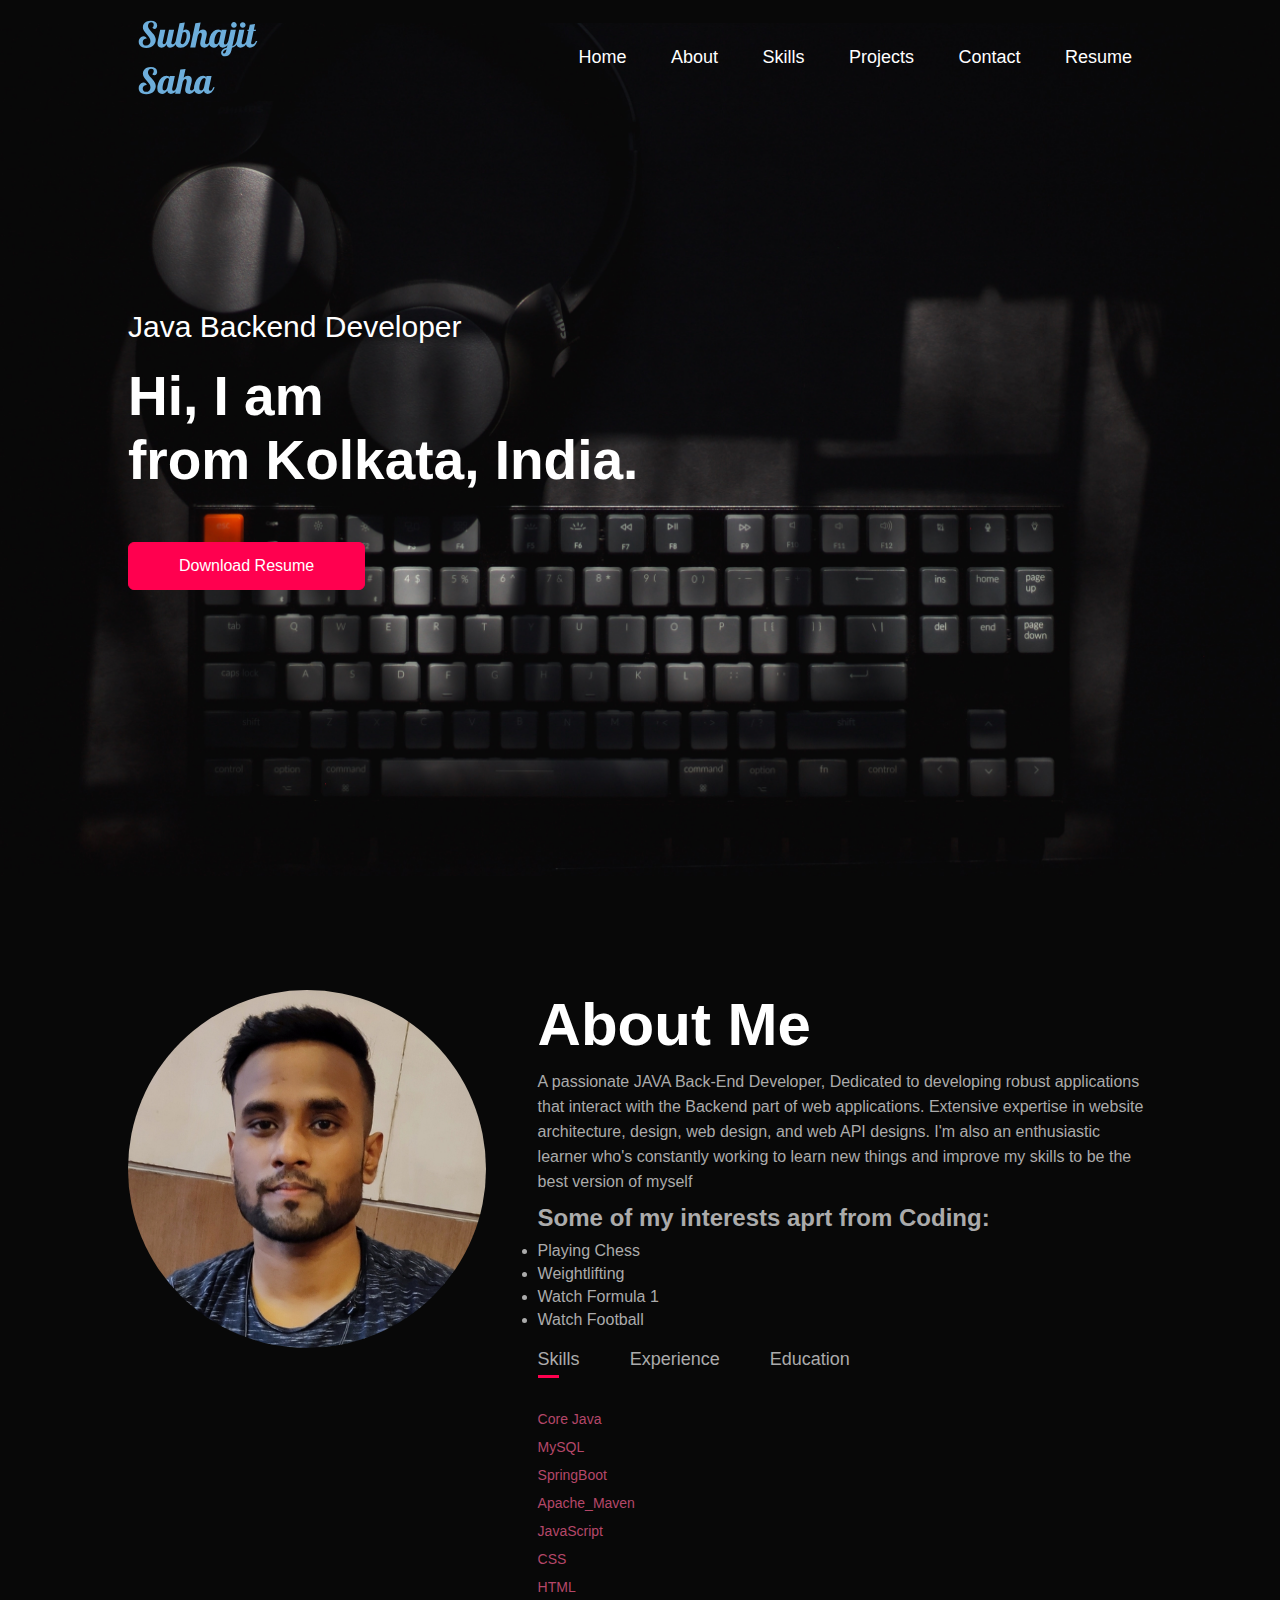
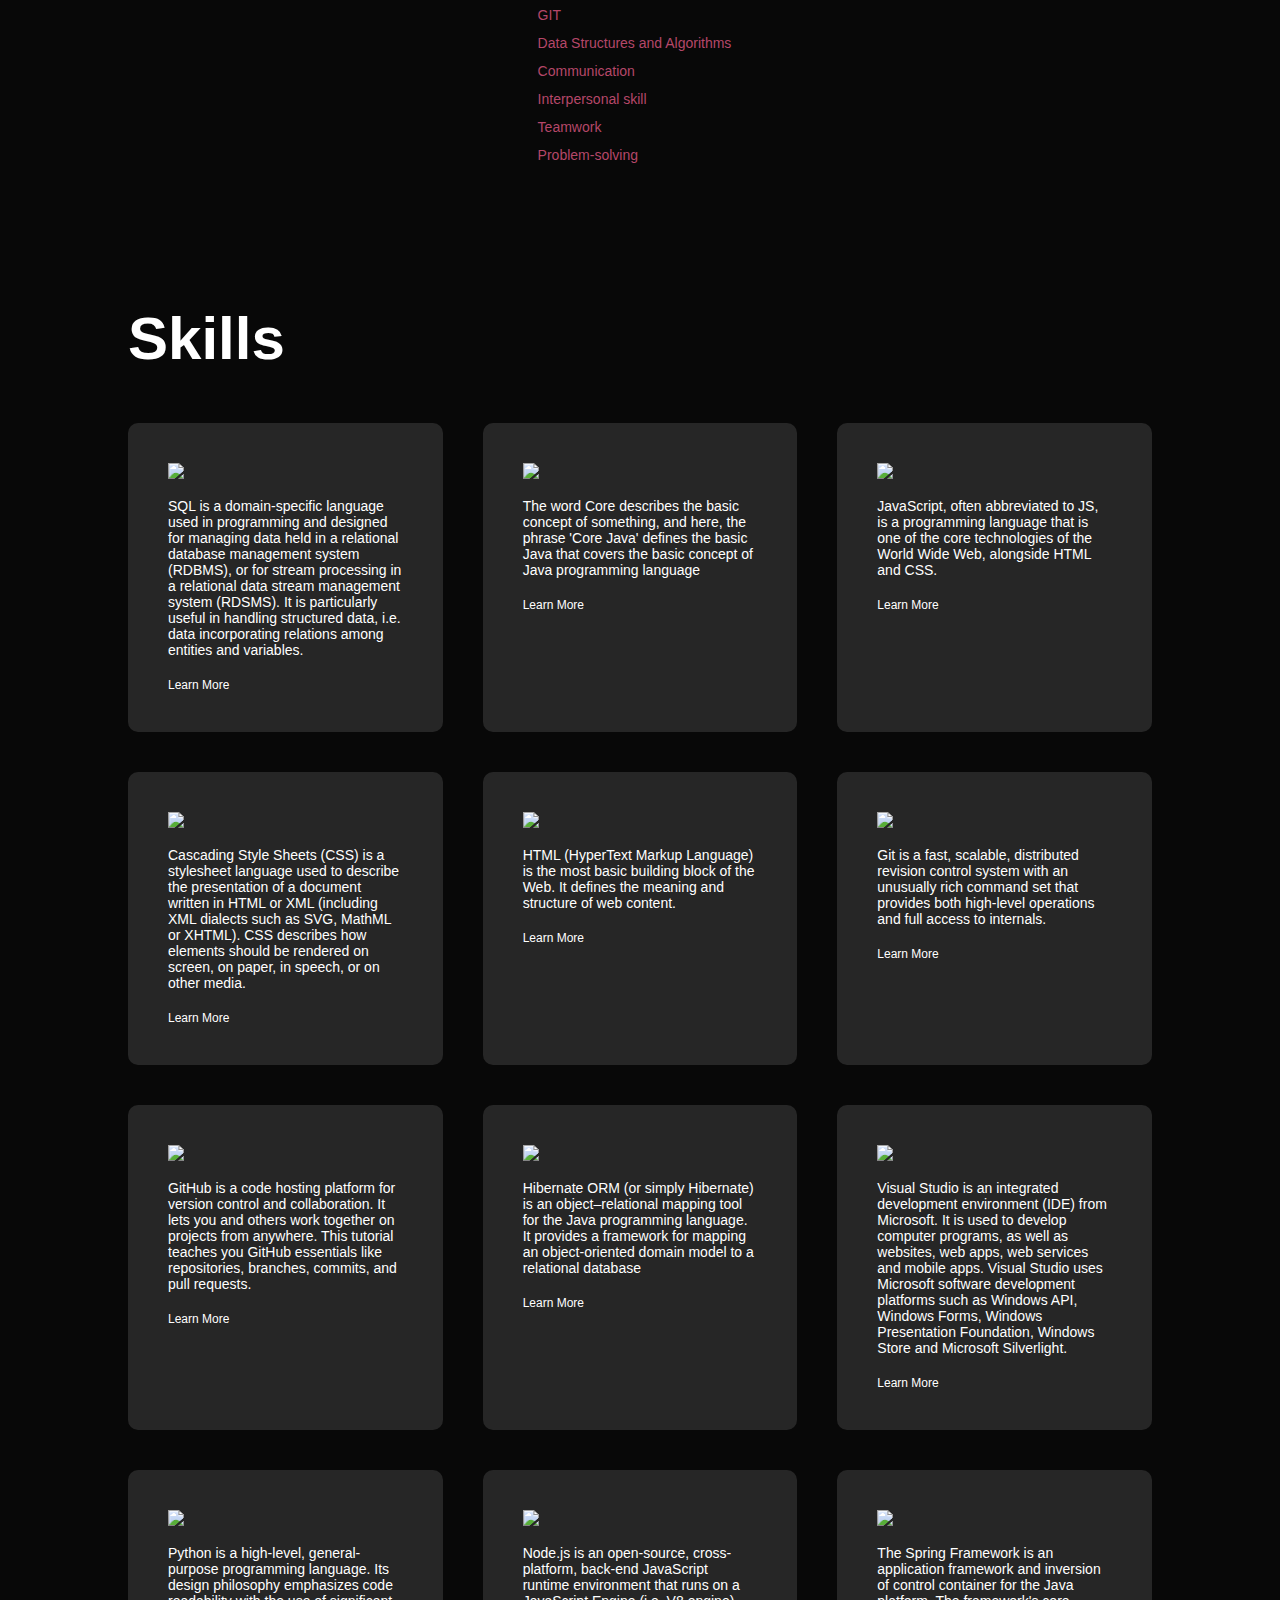
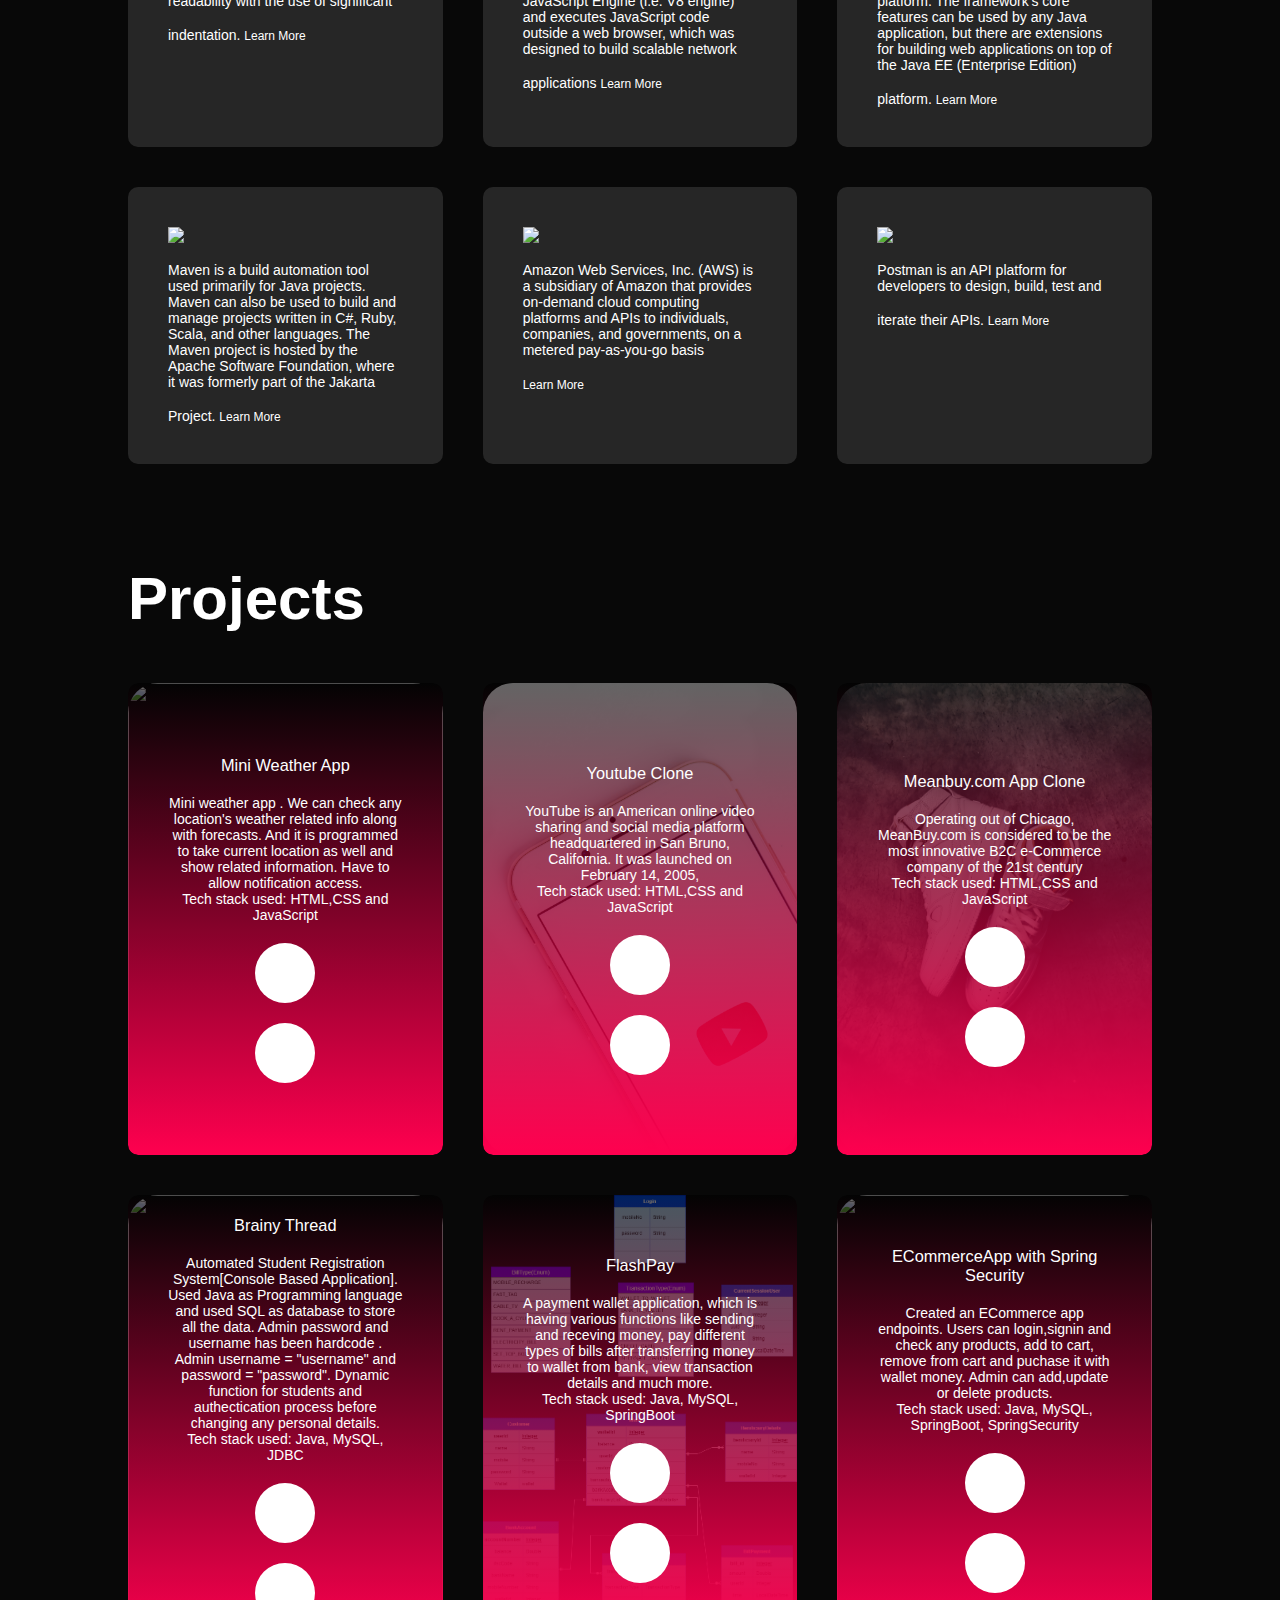
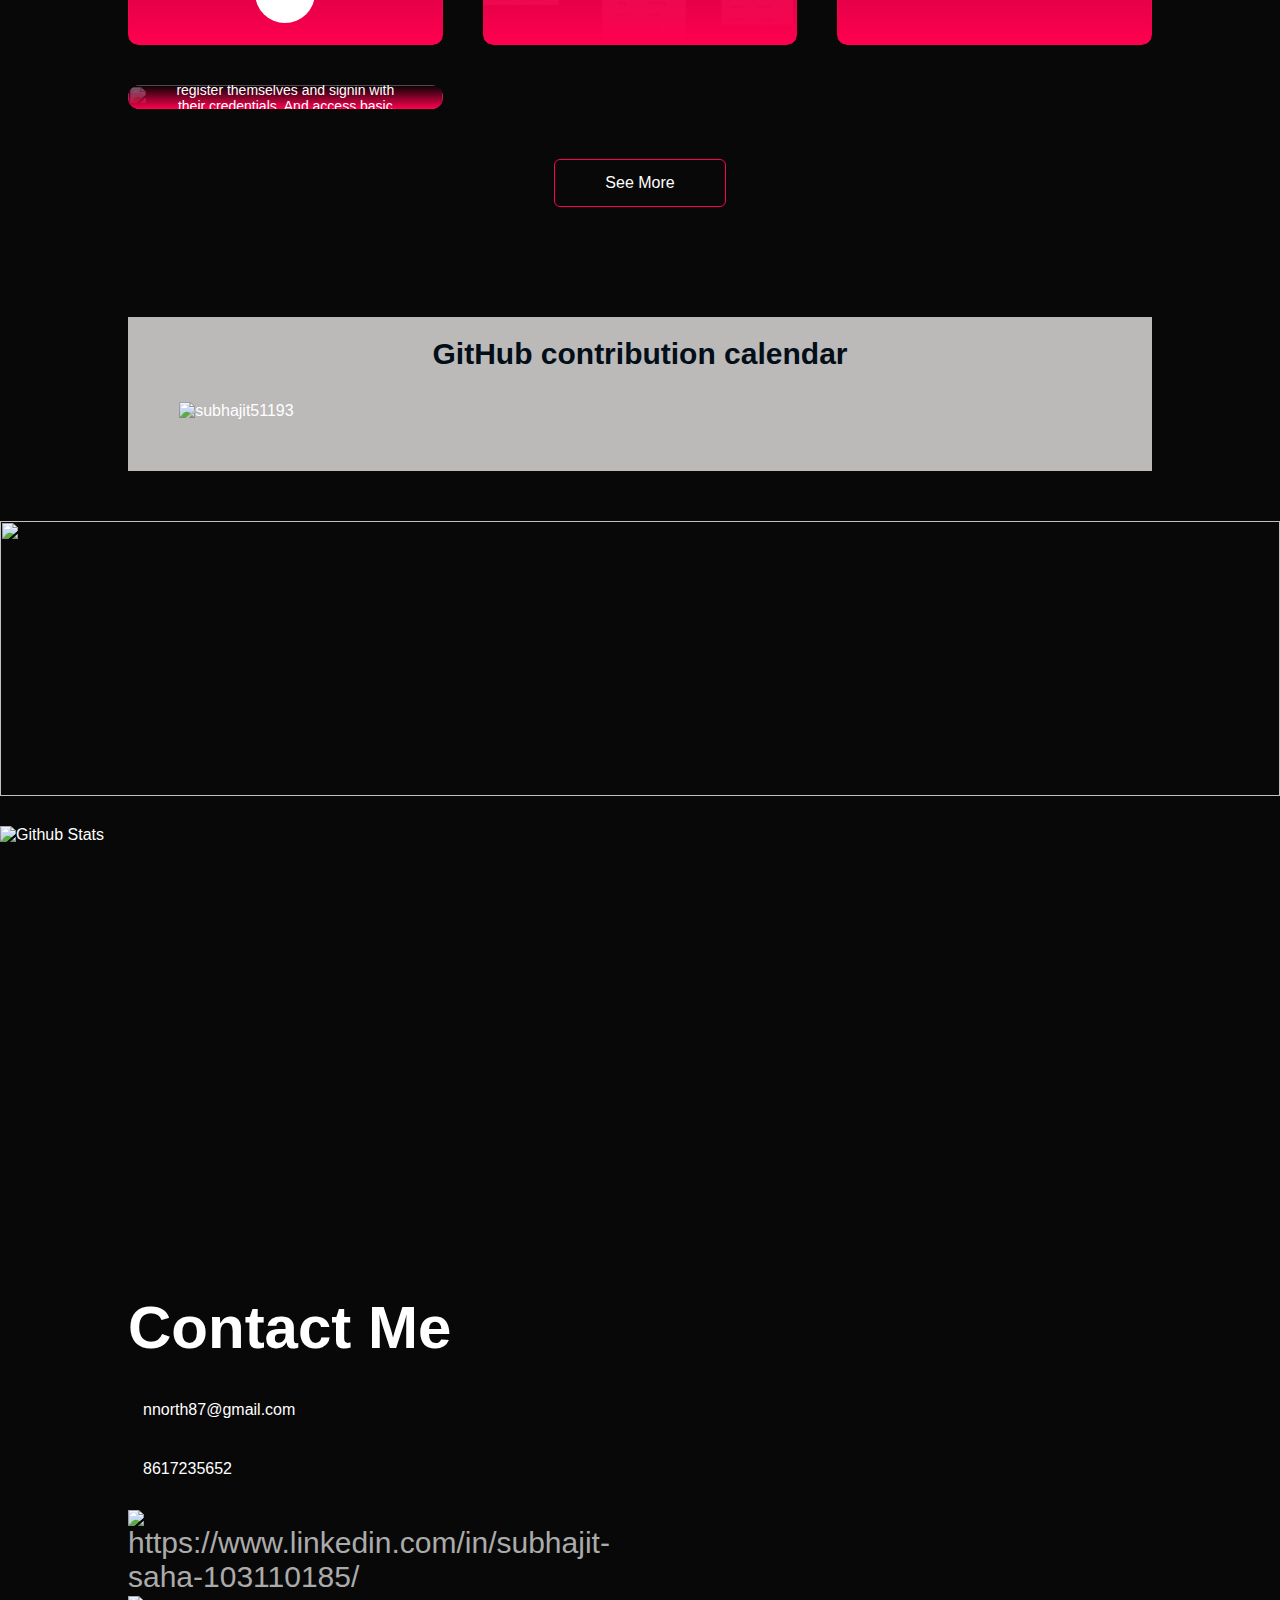
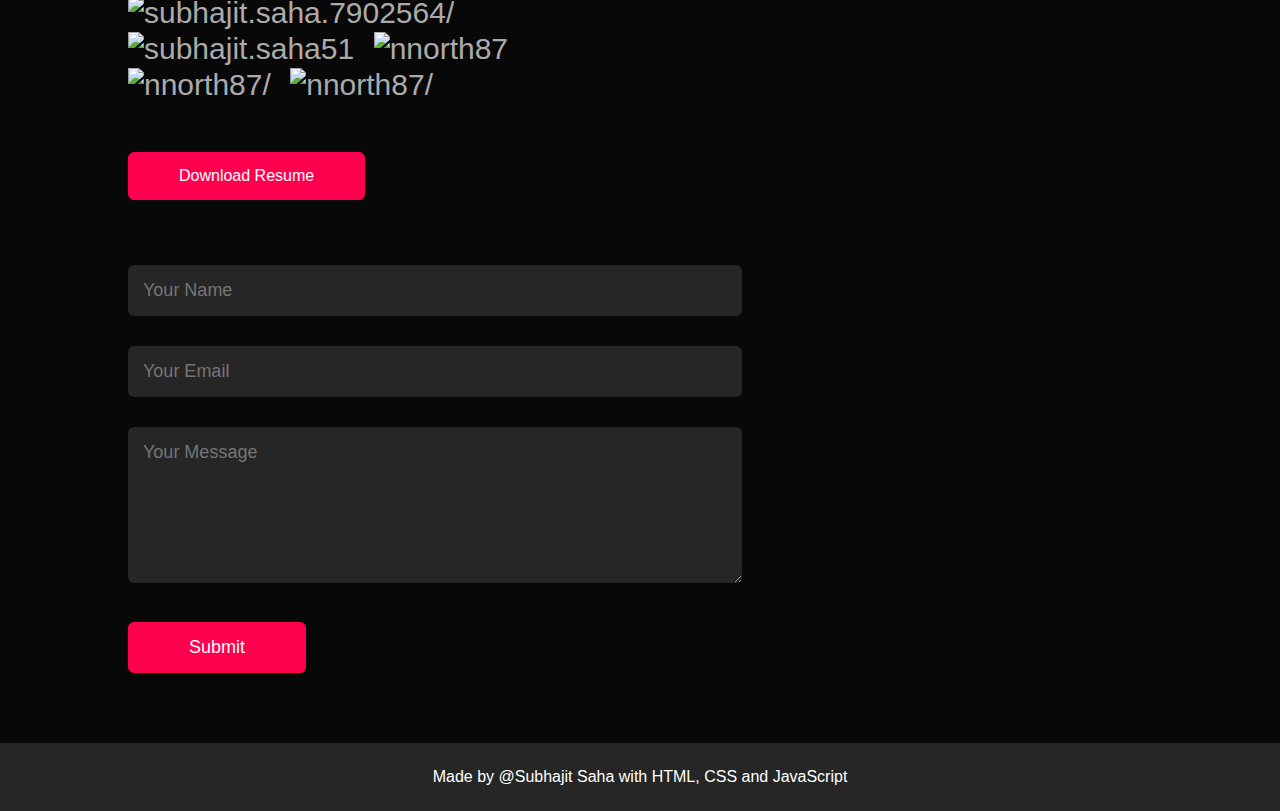
==== commit 73c57c4a: "updated" ====
--- a/index.html
+++ b/index.html
@@ -527,6 +527,24 @@
             ></a>
           </div>
         </div>
+        <div class="work">
+          <img src="https://raw.githubusercontent.com/subhajit51193/TestAppWithJWTLoginSystem/main/projectImage.jpg" alt="" />
+          <div class="layer">
+            <h3>Application with JWT Login System</h3>
+            <p>
+              This is a basic application with entity named patients where patients can register themselves and signin with their credentials. And access basic CRUD endpoints.
+            </p>
+            <p>Tech stack used: Java, MySQL, SpringBoot, SpringSecurity</p>
+            <a
+              href="https://drive.google.com/file/d/1nX190xMbuqa5Zry8KSnVLjZkyCU0rmeL/view?usp=sharing"
+              target="_blank"
+              ><i class="fa-solid fa-link"></i
+            ></a>
+            <a href="https://github.com/subhajit51193/TestAppWithJWTLoginSystem" target="_blank"
+              ><i class="fa-brands fa-github"></i
+            ></a>
+          </div>
+        </div>
       </div>
       <a href="#" class="btn">See More</a>
     </div>
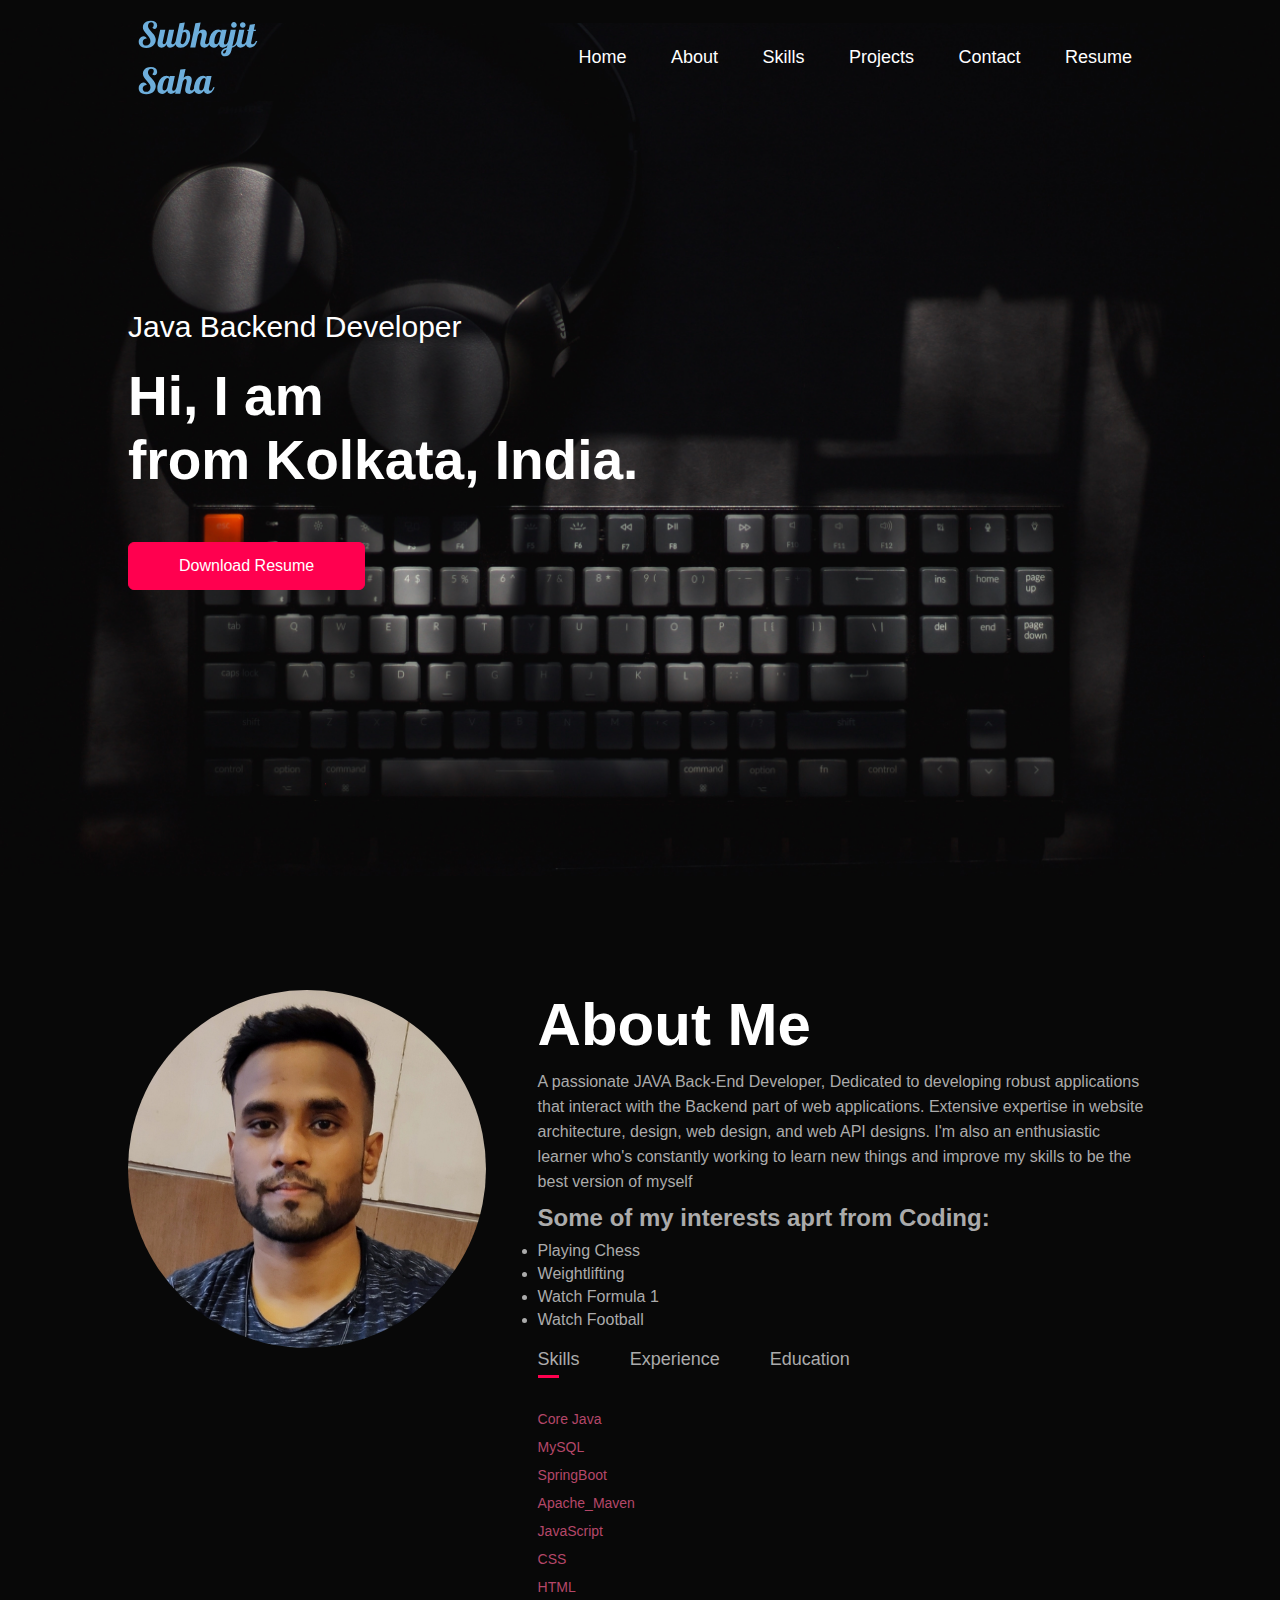
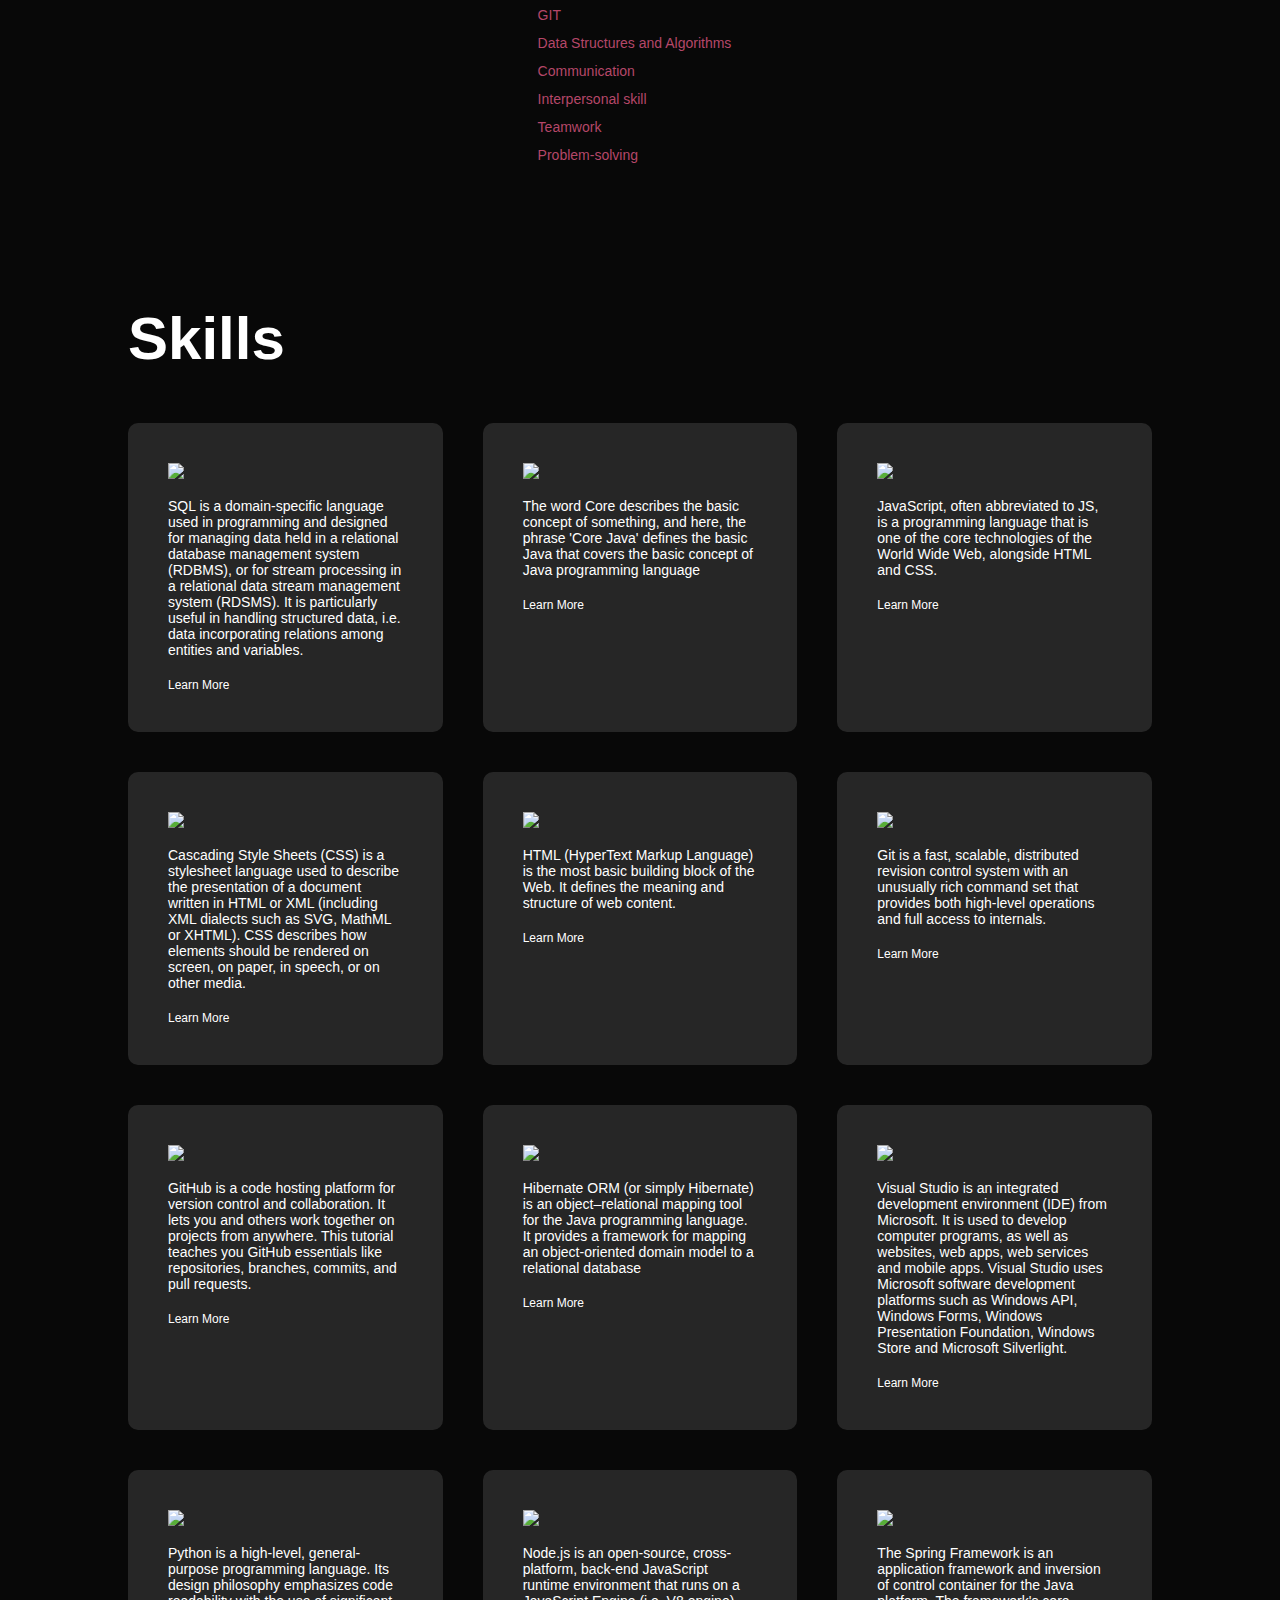
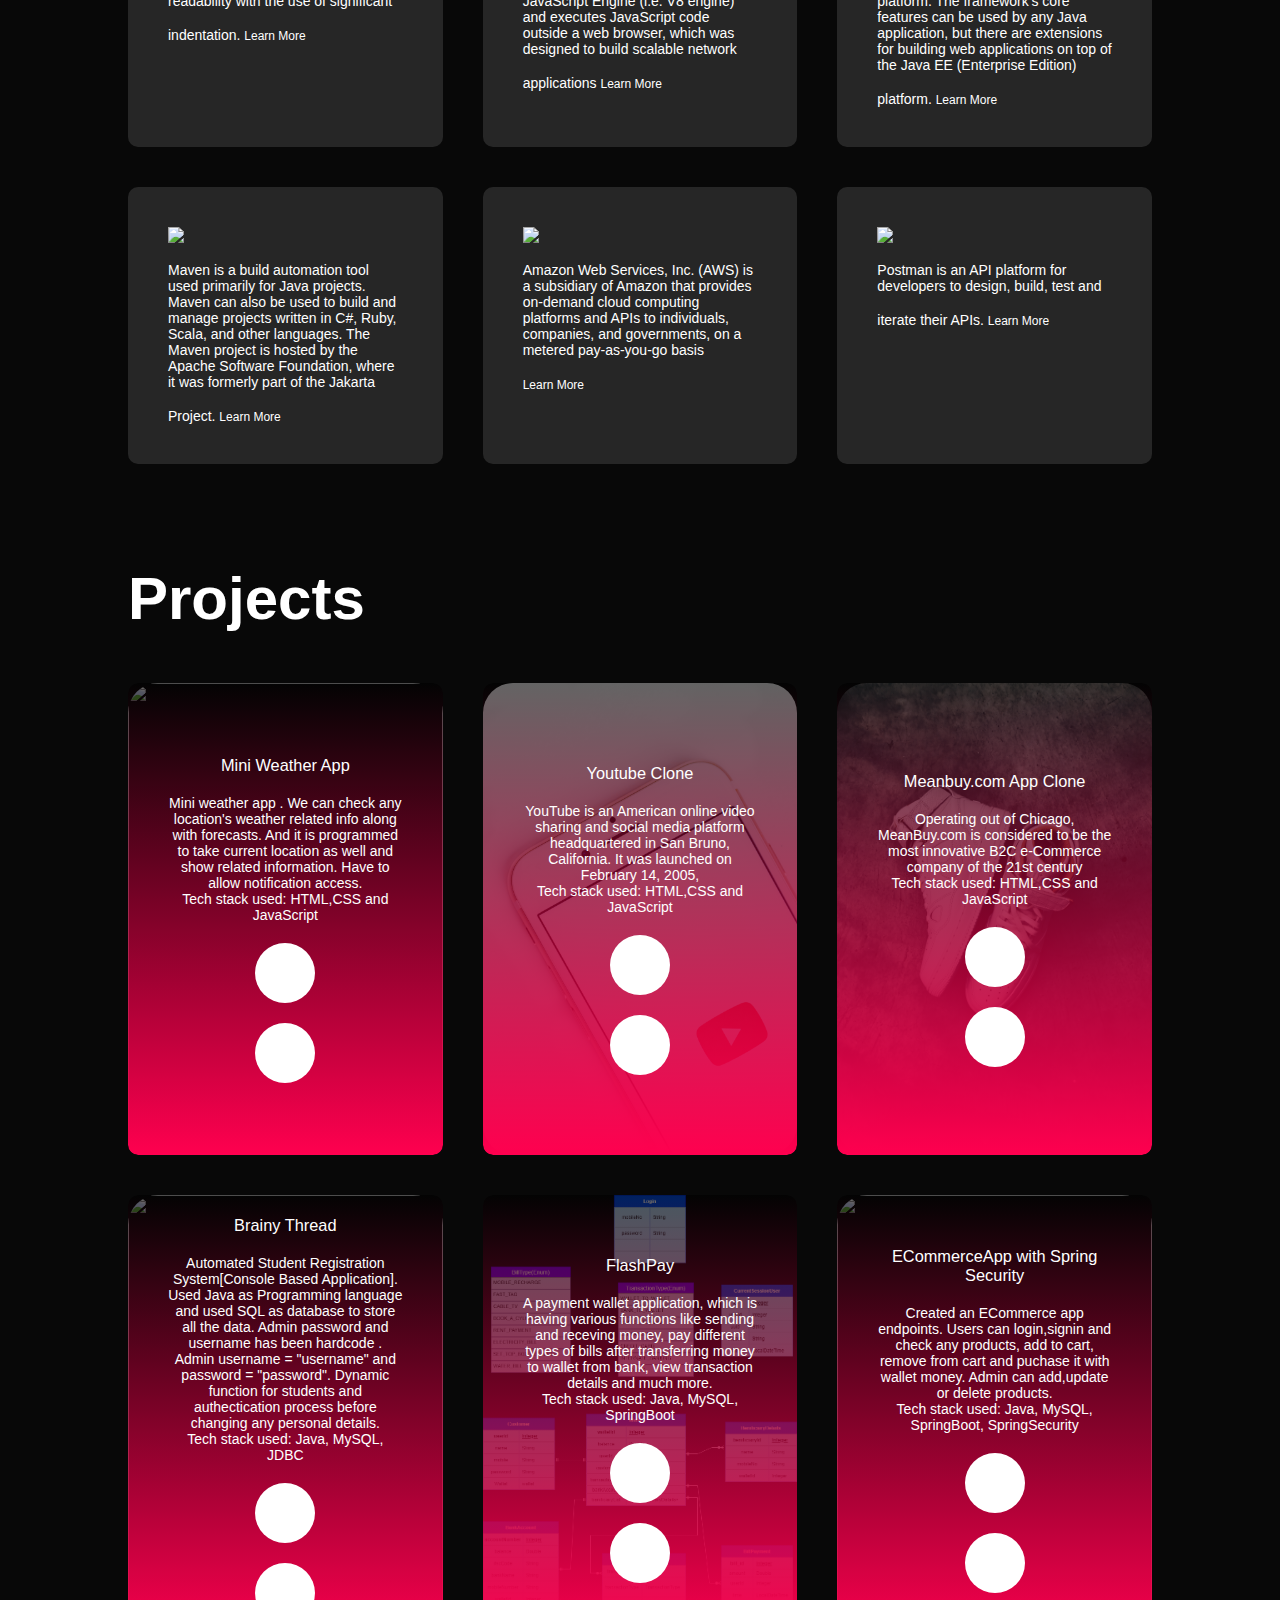
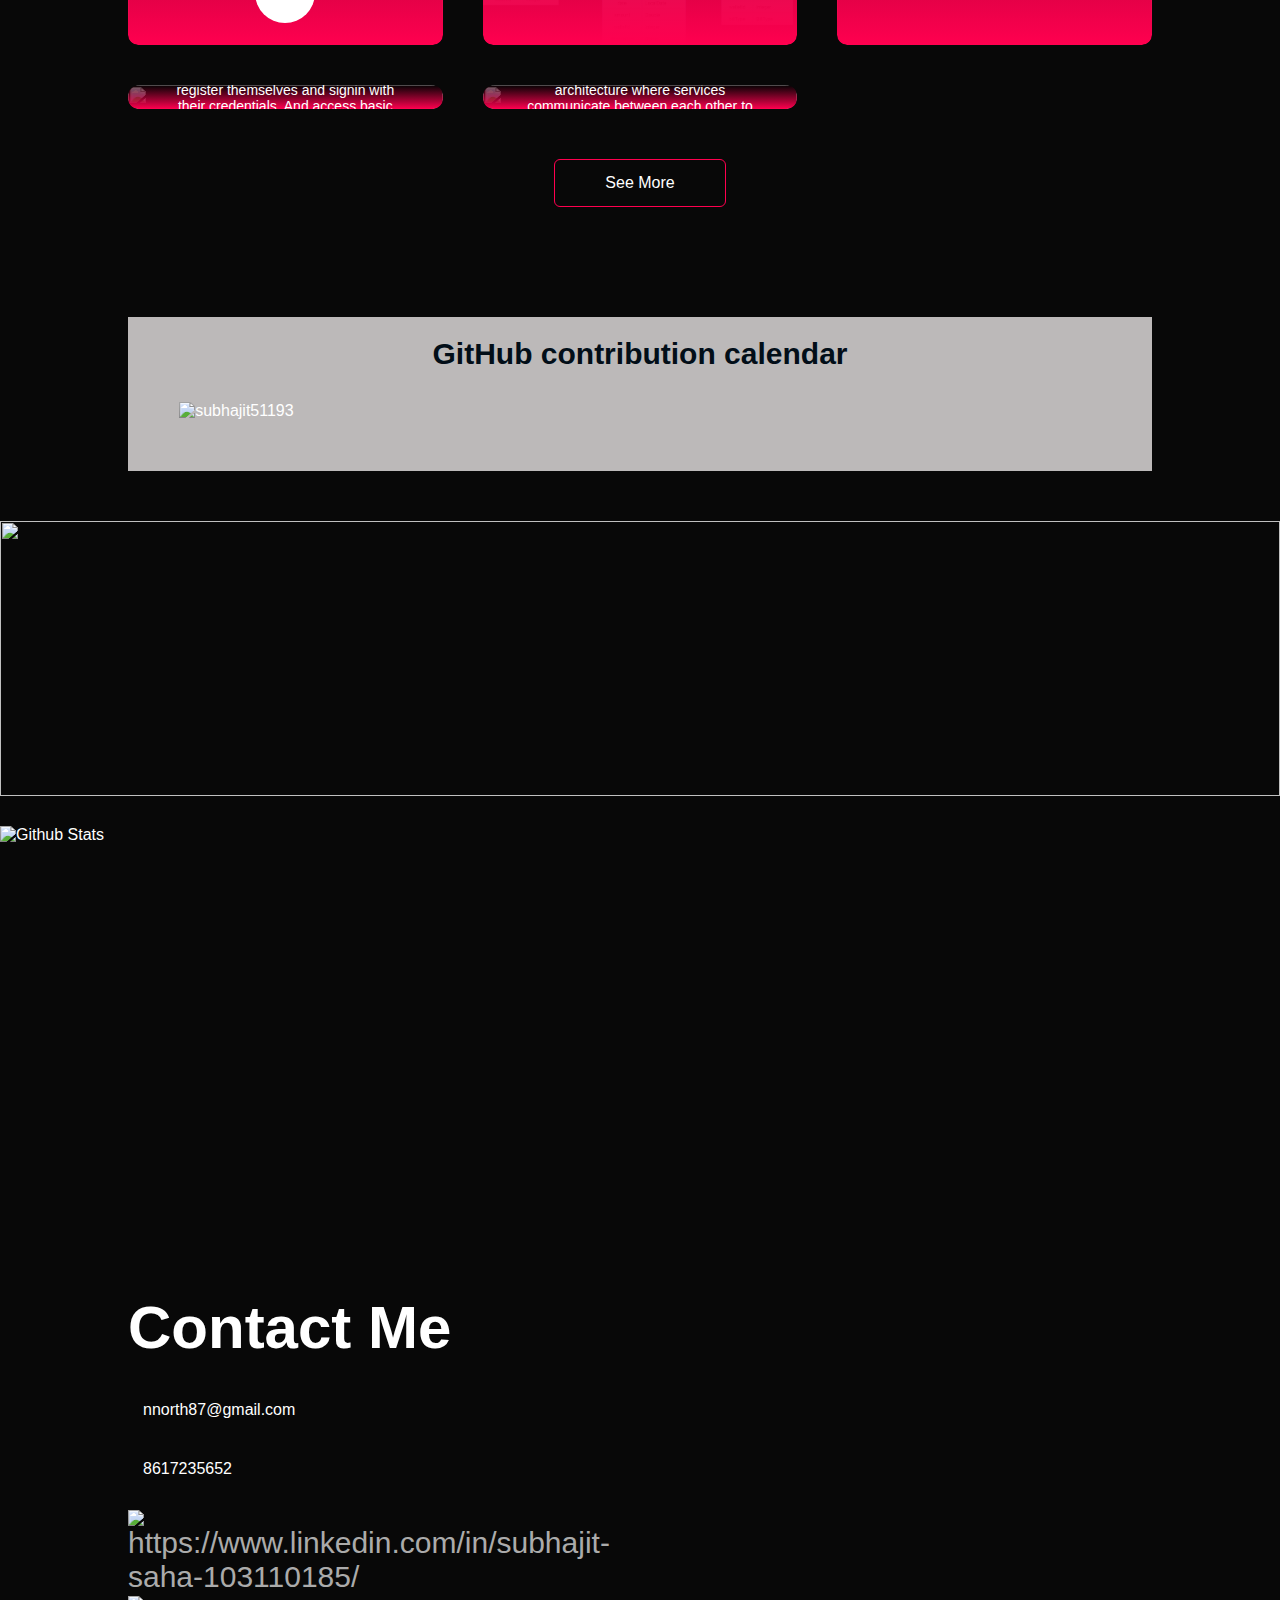
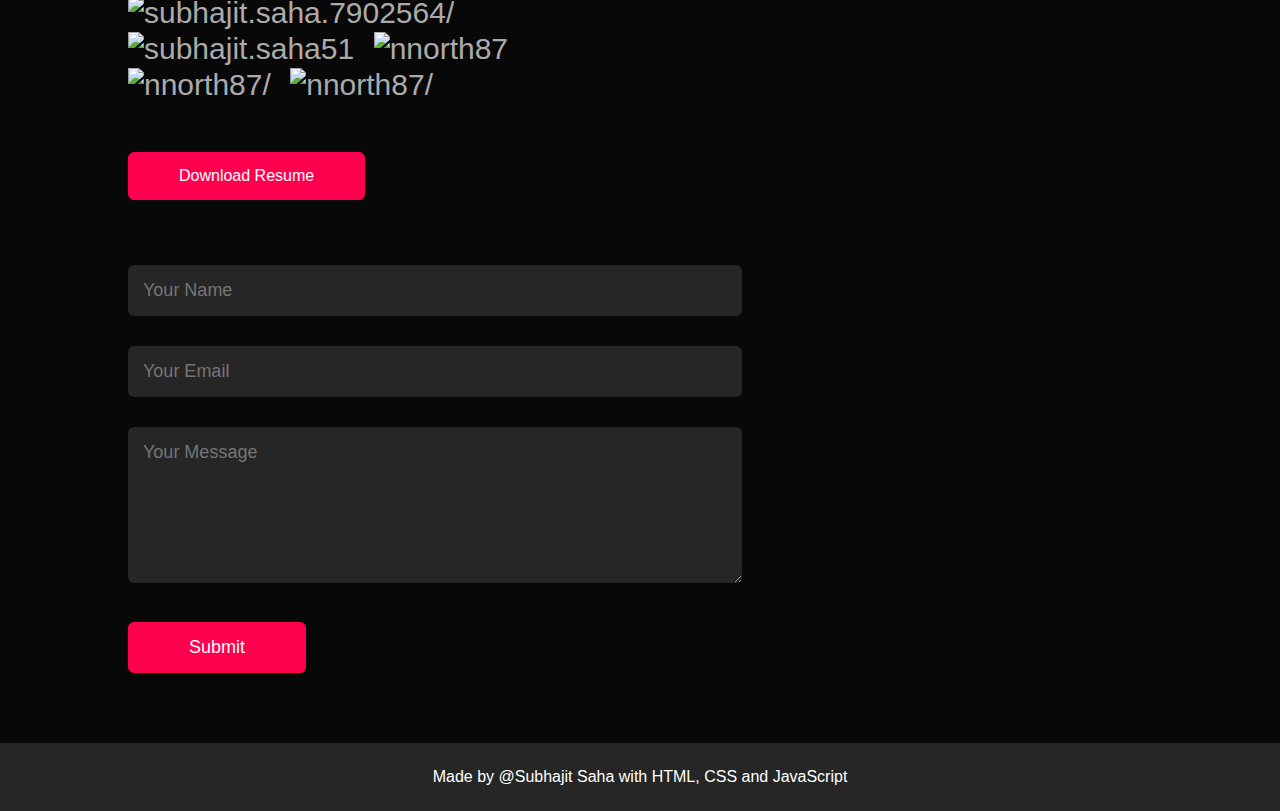
==== commit 7b8cd291: "updated" ====
--- a/index.html
+++ b/index.html
@@ -545,6 +545,24 @@
             ></a>
           </div>
         </div>
+        <div class="work">
+          <img src="https://raw.githubusercontent.com/subhajit51193/MoviesRatingApp-Microservices/main/MicroserviceServiceRegistry.jpg" alt="" />
+          <div class="layer">
+            <h3>Movie Rating App with Microservices</h3>
+            <p>
+              It is an application where users can rate movies and give feedback. It has been created using microservices architecture where services communicate between each other to get the desired data.
+            </p>
+            <p>Tech stack used: Java, MySQL, SpringBoot, OktaSecurity, Spring Cloud, Rate Limiter,Config Server</p>
+            <a
+              href="https://drive.google.com/file/d/16x9yqXE6znPhab-eUbRdNdEp86-asc24/view?usp=sharing"
+              target="_blank"
+              ><i class="fa-solid fa-link"></i
+            ></a>
+            <a href="https://github.com/subhajit51193/MoviesRatingApp-Microservices" target="_blank"
+              ><i class="fa-brands fa-github"></i
+            ></a>
+          </div>
+        </div>
       </div>
       <a href="#" class="btn">See More</a>
     </div>
